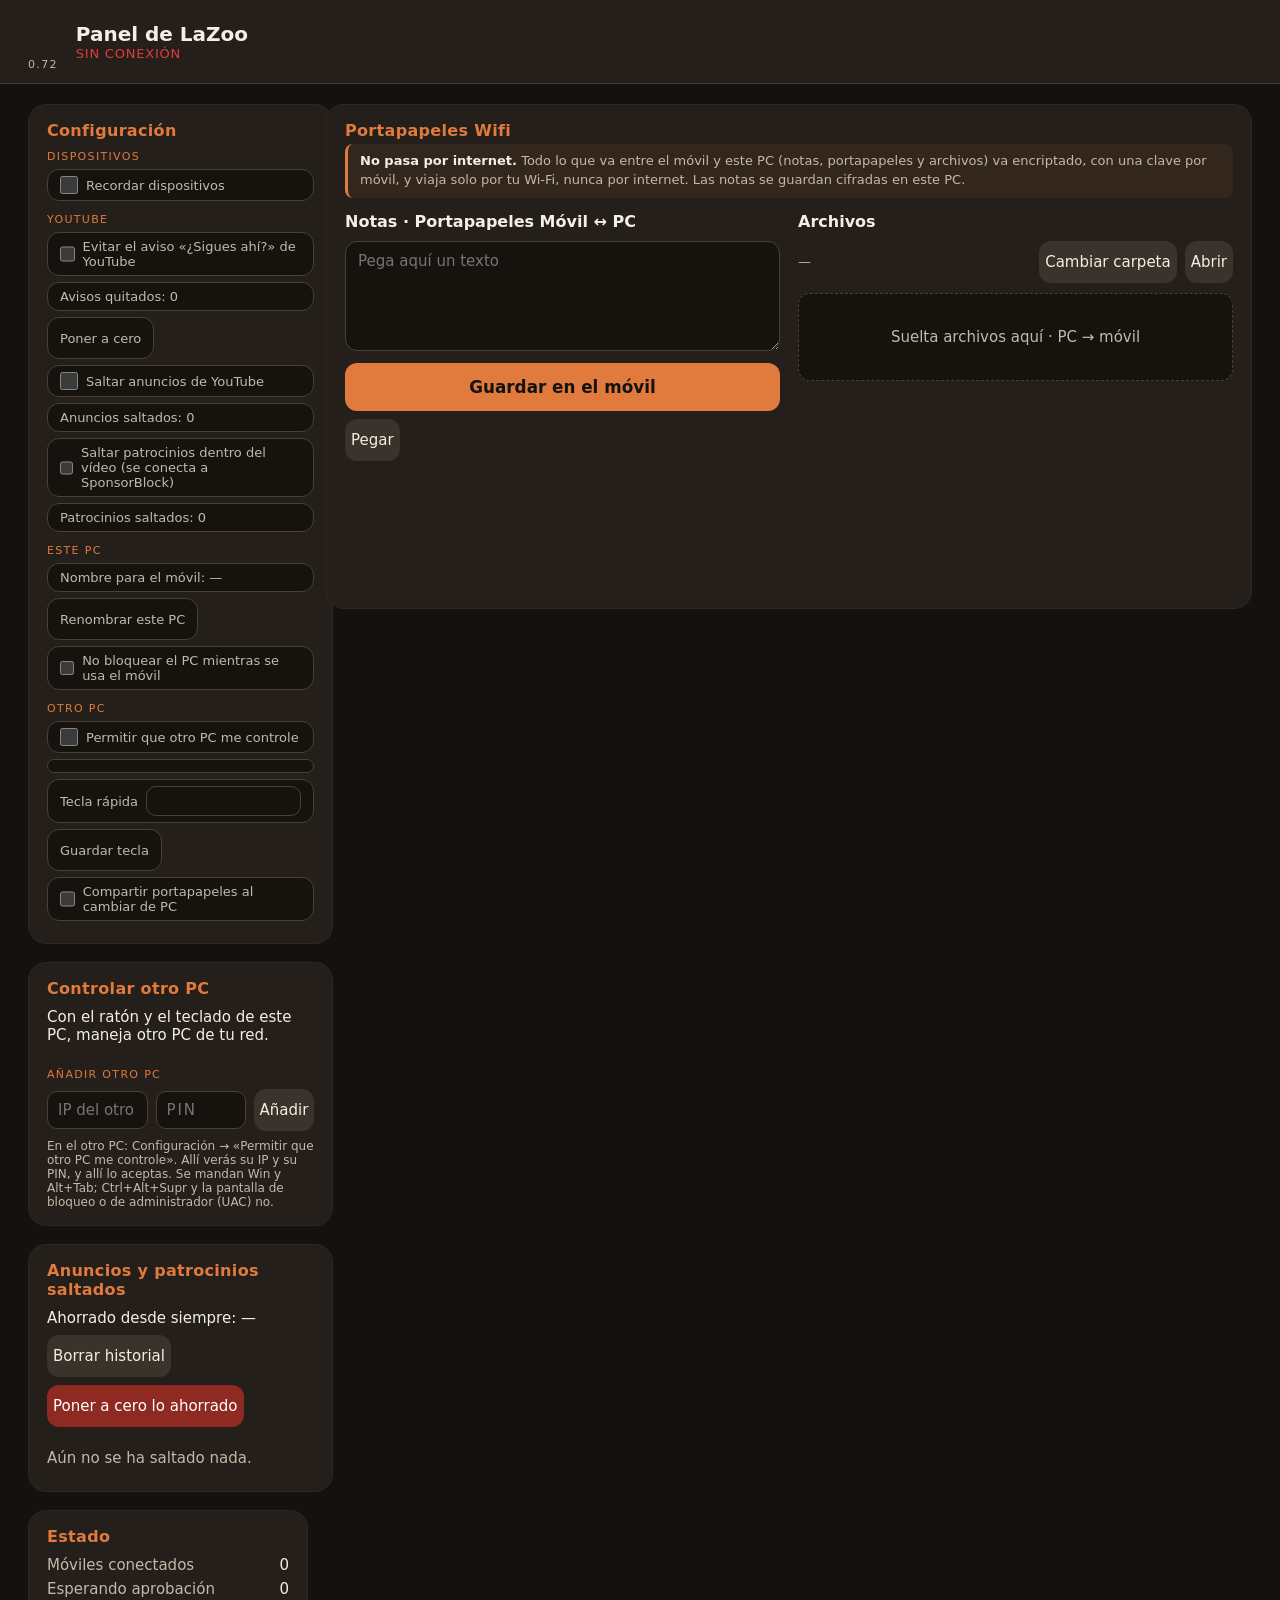
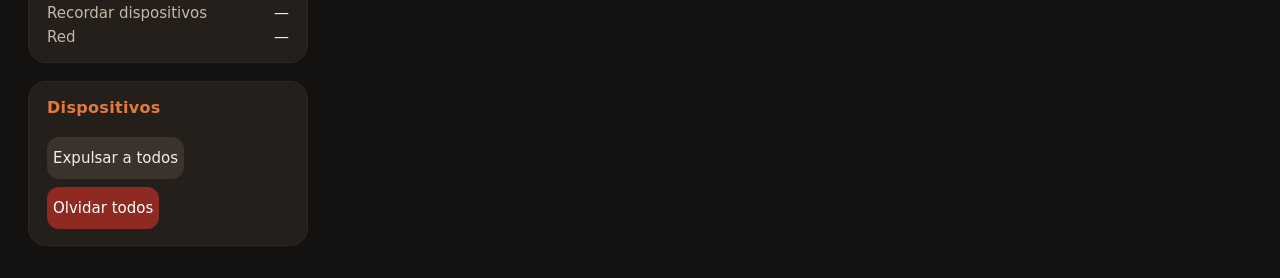
==== static/mesa.html @ 301aa536 "0.72: Panel: repinta solo lo que cambia y nunca sobre un campo o una selección, sin pegado automátic" ====
<!DOCTYPE html>
<html lang="es">
  <head>
    <meta charset="utf-8" />
    <meta name="viewport" content="width=device-width, initial-scale=1" />
    <title>Panel de LaZoo</title>
    <link rel="icon" type="image/svg+xml" href="/img/infinito-rojo.svg" data-dinamico />
    <style>
      :root { color-scheme: dark; --naranja: #e07a3d; --fondo: #141210; --caja: #241f1a; --hondo: #16130f; --borde: #4a4036; --texto: #f3eee6; --suave: #c4b8aa; }
      * { box-sizing: border-box; }
      html, body { margin: 0; min-height: 100%; }
      body { background: var(--fondo); color: var(--texto); font-family: "Segoe UI", system-ui, sans-serif; font-size: 15px; }
      main { max-width: 1600px; margin: 0 auto; padding: 0 28px 32px; }
      h2 { margin: 0 0 10px; font-size: 1rem; color: var(--naranja); letter-spacing: 0.02em; }
      p { color: var(--suave); margin: 0 0 8px; }
      small { color: var(--suave); }
      .top { display: flex; align-items: center; gap: 18px; margin: 0 -28px 20px; padding: 12px 28px; background: var(--caja); border-bottom: 1px solid var(--borde); flex-wrap: wrap; }
      .ver { margin: 2px 0 0; font-size: 11px; letter-spacing: 0.12em; color: var(--suave); }
      .title { margin: 0; font-size: 1.25rem; font-weight: 600; color: var(--texto); }
      #link-label { margin: 0; font-size: 13px; letter-spacing: 0.06em; text-transform: uppercase; }
      .top[data-link="on"] #link-label { color: #3dbe6e; }
      .top[data-link="off"] #link-label { color: #e23b3b; }
      .top[data-link="otro"] #link-label { color: #e07a3d; }
      .top .grow { flex: 1; min-width: 8px; }
      .chip { display: inline-flex; align-items: center; gap: 8px; padding: 6px 12px; border-radius: 99px; background: var(--hondo); border: 1px solid var(--borde); color: var(--suave); font-size: 13px; }
      .chip input { accent-color: var(--naranja); width: 18px; height: 18px; margin: 0; }
      textarea, button, input { font: inherit; color: inherit; }
      button, .drop { border: 0; border-radius: 12px; background: #3a332b; min-height: 42px; cursor: pointer; }
      button:hover { filter: brightness(1.12); }
      button:disabled { opacity: 0.45; cursor: default; filter: none; }
      button.primary { background: var(--naranja); color: var(--fondo); font-weight: 650; }
      button.danger { background: #8e2a22; color: #fff; }
      button.icon, .icon-btn { flex: none; width: 42px; min-width: 42px; padding: 0; display: grid; place-items: center; background: #3a332b; }
      button.icon:hover, .icon-btn:hover { background: #5a2a22; color: #fff; }
      .waiting { display: grid; grid-template-columns: auto 1fr; gap: 16px; align-items: center; margin: 0 0 18px; padding: 14px 18px; border-radius: 14px; border: 2px solid var(--naranja); background: #2b1f15; }
      .waiting[hidden] { display: none; }
      .waiting .dot { width: 14px; height: 14px; border-radius: 50%; background: var(--naranja); box-shadow: 0 0 14px var(--naranja); animation: late 1.2s ease-in-out infinite; }
      .waiting p { margin: 0; color: var(--texto); }
      .waiting b { color: var(--naranja); }
      @keyframes late { 50% { opacity: 0.35; } }
      /* 0.61: Conectar a la izquierda (QR pequeño); se oculta con móvil conectado. */
      /* 0.69: primera columna = Conectar (sin móvil) y debajo Configuración e historial;
         al conectar se oculta Conectar y Configuración sube a su sitio. */
      .board { display: grid; grid-template-columns: 300px 280px minmax(0, 1fr) minmax(0, 1fr); grid-template-areas: "cola side pasar pasar"; gap: 18px; align-items: start; }
      .board > * { min-width: 0; }
      .col-a { grid-area: cola; display: grid; gap: 18px; align-content: start; min-width: 0; }
      .side { grid-area: side; display: grid; gap: 18px; }
      /* 0.63: «Portapapeles Wifi» junta portapapeles/notas y archivos en una sola caja. */
      #pasar { grid-area: pasar; }
      #pasar > h2 { margin: 0 0 4px; }
      .privado { margin: 0 0 14px; padding: 8px 12px; border-left: 3px solid var(--naranja); background: rgba(224,122,61,0.08); border-radius: 8px; font-size: 13px; line-height: 1.45; color: var(--suave); }
      .privado b { color: var(--texto); }
      .pasar-cols { display: grid; grid-template-columns: minmax(0, 1fr) minmax(0, 1fr); gap: 18px; align-items: start; }
      .pasar-cols > section { min-width: 0; min-height: 380px; }
      .pasar-cols h3 { margin: 0 0 10px; font-size: 1rem; }
      .conn { display: grid; gap: 12px; justify-items: center; text-align: center; padding: 16px; border-radius: 18px; background: #1d1915; border: 2px solid var(--naranja); }
      .conn[hidden] { display: none !important; }
      body.connected #conexion { display: none !important; }
      .conn .qr { width: 140px; height: 140px; background: #fff; padding: 8px; border-radius: 10px; }
      .conn .qr svg { width: 100%; height: 100%; display: block; }
      .conn h2 { font-size: 1.05rem; margin: 0; }
      .conn .pin { font-size: 1.85rem; letter-spacing: 0.18em; color: #fff; margin: 0; font-weight: 650; font-variant-numeric: tabular-nums; }
      .conn .url { font-size: 0.85rem; color: var(--texto); word-break: break-all; margin: 0; }
      .conn .links { display: flex; flex-wrap: wrap; gap: 6px; justify-content: center; width: 100%; }
      .conn .links a, .conn .links button { min-height: 34px; padding: 0 12px; border-radius: 10px; font-size: 12px; background: #3a332b; color: var(--texto); text-decoration: none; border: 0; cursor: pointer; }
      section.box { background: var(--caja); border-radius: 18px; padding: 16px 18px; border: 1px solid #2f2822; }
      textarea { width: 100%; min-height: 110px; border: 1px solid var(--borde); border-radius: 12px; background: var(--hondo); padding: 10px 12px; resize: vertical; }
      .row { display: flex; gap: 8px; margin-top: 8px; flex-wrap: wrap; align-items: center; }
      #save { width: 100%; min-height: 48px; font-size: 1.05rem; }
      .drop { display: grid; place-items: center; min-height: 88px; border: 1px dashed var(--borde); color: var(--suave); margin: 10px 0; background: var(--hondo); border-radius: 12px; }
      .drop:focus { outline: 2px solid var(--naranja); }
      ul { list-style: none; margin: 12px 0 0; padding: 0; }
      li { display: flex; gap: 8px; align-items: stretch; margin-bottom: 8px; }
      li .body { flex: 1; text-align: left; padding: 8px 12px; overflow: hidden; text-overflow: ellipsis; background: var(--hondo); border-radius: 12px; border: 0; color: inherit; cursor: pointer; min-width: 0; }
      li .copy { flex: none; width: 76px; text-align: center; }
      li small { align-self: center; white-space: nowrap; }
      a.file { flex: 1; color: var(--texto); text-decoration: none; background: var(--hondo); border-radius: 12px; padding: 10px 12px; overflow: hidden; text-overflow: ellipsis; white-space: nowrap; }
      #clips, #files { max-height: 52vh; overflow: auto; }
      .badge { flex: none; align-self: center; font-size: 11px; letter-spacing: 0.04em; padding: 4px 8px; border-radius: 99px; background: #2b241c; color: var(--naranja); border: 1px solid var(--borde); white-space: nowrap; }
      .badge.in { color: #3dbe6e; }
      .path { flex: 1; margin: 0; font-size: 13px; overflow: hidden; text-overflow: ellipsis; white-space: nowrap; color: var(--suave); }
      .stat { display: grid; grid-template-columns: auto 1fr; gap: 6px 12px; margin: 0; }
      .stat dt { color: var(--suave); }
      .stat dd { margin: 0; color: var(--texto); text-align: right; }
      .devs li { display: grid; grid-template-columns: 1fr auto; gap: 4px 10px; align-items: center; background: var(--hondo); border-radius: 12px; padding: 10px 12px; }
      .devs li span { color: var(--texto); }
      .devs li small { grid-column: 1; white-space: normal; overflow-wrap: anywhere; }
      .devs li button { grid-row: 1 / span 2; grid-column: 2; flex: none; padding: 0 12px; min-height: 36px; }
      .estado-pendiente { color: var(--naranja) !important; }
      .lz-logo { display: inline-block; line-height: 0; }
      .lz-logo-svg { display: block; height: 100%; width: auto; overflow: visible; }
      .lz-logo[data-estado="esperando"] .lz-anillo { animation: lz-latido 1.6s ease-in-out infinite; }
      @keyframes lz-latido { 50% { opacity: 0.45; } }
      @media (prefers-reduced-motion: reduce) { .lz-logo[data-estado="esperando"] .lz-anillo { animation: none; } }
      .top .lz-logo { height: 40px; }
      @media (max-width: 1280px) {
        .board { grid-template-columns: 280px minmax(0, 1fr); grid-template-areas: "cola pasar" "side pasar"; }
      }
      @media (max-width: 760px) {
        .board { grid-template-columns: 1fr; grid-template-areas: "cola" "side" "pasar"; }
        .pasar-cols { grid-template-columns: 1fr; }
      }
      /* 0.66: Configuración (los ajustes que estaban arriba) e historial de saltos */
      .cfg .chip { display: flex; width: 100%; box-sizing: border-box; margin: 0 0 6px; border-radius: 12px; }
      .cfg button.chip { width: auto; cursor: pointer; }
      .cfg-sub { margin: 12px 0 6px; font-size: 11px; letter-spacing: 0.12em; text-transform: uppercase; color: var(--naranja); }
      .cfg-sub:first-of-type { margin-top: 0; }
      .hist { margin-top: 0; }
      .hist-total { color: var(--texto); font-size: 15px; }
      .hist-lista { list-style: none; margin: 12px 0 0; padding: 0; display: grid; gap: 6px; max-height: 420px; overflow: auto; }
      .hist-lista li { display: grid; grid-template-columns: auto auto minmax(0, 1fr) auto; gap: 4px 8px; align-items: center; padding: 8px 10px; border-radius: 10px; background: var(--hondo); font-size: 13px; }
      .hist-lista .tipo { font-size: 11px; padding: 2px 8px; border-radius: 99px; background: #3a332b; color: var(--suave); text-align: center; }
      .hist-lista .tipo.patrocinio { background: rgba(224,122,61,0.18); color: var(--naranja); }
      .hist-lista .vid { grid-column: 1 / -1; grid-row: 2; overflow: hidden; text-overflow: ellipsis; white-space: nowrap; }
      .hist-lista .vid a { color: var(--texto); }
      .hist-lista .seg { justify-self: end; color: var(--suave); font-variant-numeric: tabular-nums; white-space: nowrap; }
      .hist-lista button { min-height: 30px; padding: 0 10px; }
      .hist-vacio { margin-top: 10px; }
      /* 0.70: «Controlar otro PC» */
      .pc-campo { flex: 1; min-width: 0; min-height: 38px; border: 1px solid var(--borde); border-radius: 10px; background: var(--hondo); color: var(--texto); padding: 0 10px; font: inherit; }
      .chip .pc-campo { flex: 1; min-height: 30px; width: auto; height: auto; }
      #pc-codigo { flex: 0 0 90px; letter-spacing: 0.12em; }
      .pc-estado { margin: 0 0 8px; color: var(--texto); }
      .pc-estado.on { color: var(--naranja); font-weight: 650; }
      .pc-nota { margin: 8px 0 0; color: var(--suave); font-size: 12px; }
      /* 0.71: cada dispositivo en su tarjeta: nombre arriba, IP y huella en líneas que se cortan
         con «…» (nunca letra a letra) y los botones a la derecha o, si no caben, debajo. */
      .tarjetas { list-style: none; margin: 12px 0 0; padding: 0; display: grid; gap: 8px; }
      .tarjetas li.tarjeta { display: flex; flex-wrap: wrap; align-items: center; gap: 8px 10px; margin: 0; padding: 10px 12px; border-radius: 12px; background: var(--hondo); min-width: 0; }
      .tarjetas li.vacia { display: block; margin: 0; padding: 10px 12px; border-radius: 12px; background: var(--hondo); color: var(--suave); }
      .tarjetas li .t-info { flex: 1 1 170px; min-width: 0; display: grid; gap: 2px; }
      .tarjetas li .t-nombre, .tarjetas li .t-linea { display: block; min-width: 0; overflow: hidden; text-overflow: ellipsis; white-space: nowrap; overflow-wrap: normal; }
      .tarjetas li .t-nombre { color: var(--texto); font-weight: 650; }
      .tarjetas li .t-linea { color: var(--suave); font-size: 12px; }
      .tarjetas li .t-linea.estado-pendiente { color: var(--naranja); }
      .tarjetas li .t-acciones { flex: 0 1 auto; display: flex; flex-wrap: wrap; gap: 6px; justify-content: flex-end; margin-left: auto; }
      .tarjetas li .t-acciones button { flex: none; grid-row: auto; grid-column: auto; min-height: 32px; padding: 0 10px; font-size: 13px; }
      .pc-falta { margin: 0 0 8px; padding: 8px 10px; border-radius: 10px; border: 1px solid var(--naranja); color: var(--texto); font-size: 13px; }
      .pc-falta[hidden] { display: none; }
      /* 0.72: lo que se copia (IP, PIN, huella) se puede seleccionar y tiene su botón «Copiar». */
      .sel { user-select: text; -webkit-user-select: text; font-family: ui-monospace, Consolas, monospace; color: var(--texto); }
      .tarjetas li .t-linea, .tarjetas li .t-nombre, .conn .url { user-select: text; -webkit-user-select: text; }
      .copiar { min-height: 26px; padding: 0 8px; font-size: 12px; border-radius: 8px; }
      .cfg .chip.pc-pin { flex-wrap: wrap; gap: 6px 8px; }
      .url-fila { display: flex; gap: 6px; align-items: center; justify-content: center; flex-wrap: wrap; }
      .clip-acciones { display: flex; gap: 8px; flex-wrap: wrap; }
    </style>
  </head>
  <body>
    <main>
      <header id="status" class="top" data-link="off">
        <div>
          <span class="lz-logo" data-estado="desconectado" title="LaZoo"></span>
          <p class="ver">0.72</p>
        </div>
        <div>
          <p class="title">Panel de LaZoo</p>
          <p id="link-label">Sin conexión</p>
        </div>
        <div class="grow"></div>
      </header>
      <div id="ask" class="waiting" role="status" aria-live="polite" hidden>
        <span class="dot" aria-hidden="true"></span>
        <p id="ask-text">Hay un dispositivo esperando aprobación: acéptalo desde el aviso de Windows o el icono de la bandeja.</p>
      </div>
      <div class="board">
        <div class="col-a">
        <section id="conexion" class="conn" aria-label="Conectar" hidden>
          <h2>Conectar</h2>
          <div id="conn-qr" class="qr" aria-label="Código QR para conectar"></div>
          <p id="conn-pin" class="pin"></p>
          <div id="conn-urls"></div>
          <p class="url" style="color:var(--suave);font-size:12px">Acéptalo <span id="conn-where">en el aviso de Windows o en el icono de la bandeja</span>.</p>
          <div class="links">
            <a class="primary" href="/conectar" target="_blank" rel="noopener">QR a pantalla completa</a>
            <button id="conn-diag" type="button" title="Pasos de conexión sin claves ni PIN">Diagnóstico</button>
          </div>
        </section>
        <section id="config" class="box cfg">
          <h2>Configuración</h2>
          <p class="cfg-sub">Dispositivos</p>
          <label class="chip" title="Guarda la clave cifrada en este PC para que los móviles aprobados se reconecten solos tras reiniciar">
          <input id="recordar" type="checkbox" /> Recordar dispositivos
          </label>
          <p class="cfg-sub">YouTube</p>
          <label class="chip" title="Pulsa «Sí» en «¿Quieres seguir viendo?» sin mover el ratón ni traer la ventana delante">
          <input id="sigues" type="checkbox" /> Evitar el aviso «¿Sigues ahí?» de YouTube
          </label>
          <span class="chip" id="sigues-cuenta" title="Solo cuenta cuando el aviso desapareció de verdad tras pulsar «Sí»">Avisos quitados: 0</span>
          <button type="button" class="chip" id="sigues-cero" title="Poner el contador a cero">Poner a cero</button>
          <label class="chip" title="Pulsa «Saltar» en cuanto YouTube lo deja, sin mover el ratón ni traer la ventana delante">
          <input id="anuncios" type="checkbox" /> Saltar anuncios de YouTube
          </label>
          <span class="chip" id="anuncios-cuenta" title="Solo cuenta cuando el botón «Saltar» desapareció de verdad">Anuncios saltados: 0</span>
          <label class="chip" title="Salta el tramo en que el vídeo habla de su patrocinador, sin mover el ratón ni traer la ventana. Sale a internet: SponsorBlock ve tu IP, no qué vídeo ves.">
          <input id="patrocinios" type="checkbox" /> Saltar patrocinios dentro del vídeo (se conecta a SponsorBlock)
          </label>
          <span class="chip" id="patrocinios-cuenta" title="Solo cuenta cuando la posición del vídeo cambió de verdad">Patrocinios saltados: 0</span>
          <p class="cfg-sub">Este PC</p>
          <span class="chip" id="nombre-este" title="Así sale este PC en la fila de PCs del móvil (y en «Controlar otro PC» de los demás, si allí lo renombran)">Nombre para el móvil: —</span>
          <button type="button" class="chip" id="nombre-este-ok">Renombrar este PC</button>
          <label class="chip" title="Mientras uses LaZoo desde el móvil, y hasta 1 h 21 min después, Windows no apaga la pantalla ni se bloquea ni se suspende.">
          <input id="despierto" type="checkbox" /> No bloquear el PC mientras se usa el móvil
          </label>
          <p class="cfg-sub">Otro PC</p>
          <label class="chip" title="Otro PC con LaZoo podrá usar el ratón y el teclado de este. Solo en tu red local, y solo después de aceptarlo aquí, como un móvil.">
          <input id="pc-permitir" type="checkbox" /> Permitir que otro PC me controle
          </label>
          <span class="chip pc-pin" id="pc-pin" hidden title="En el otro PC: Controlar otro PC → Añadir, con esta dirección y este PIN"></span>
          <label class="chip" title="Pulsa esta tecla para pasar al otro PC y otra vez para volver. Ctrl+Alt+Esc suelta siempre.">
          Tecla rápida <input id="pc-tecla" class="pc-campo" type="text" maxlength="24" spellcheck="false" autocomplete="off" />
          </label>
          <button type="button" class="chip" id="pc-tecla-ok">Guardar tecla</button>
          <label class="chip" title="Al pulsar la tecla rápida, el texto copiado pasa al otro PC; al volver, el del otro PC vuelve a este. Solo con «Controlar otro PC».">
          <input id="pc-porta" type="checkbox" /> Compartir portapapeles al cambiar de PC
          </label>
        </section>
        <section id="otro-pc" class="box cfg">
          <h2>Controlar otro PC</h2>
          <p id="pc-estado" class="pc-estado">Con el ratón y el teclado de este PC, maneja otro PC de tu red.</p>
          <p id="pc-falta" class="pc-falta" hidden><span id="pc-falta-txt"></span> <button id="pc-arreglar" type="button">Arreglar</button></p>
          <ul id="pc-lista" class="tarjetas"></ul>
          <p class="cfg-sub">Añadir otro PC</p>
          <div class="row">
            <input id="pc-destino" class="pc-campo" type="text" placeholder="IP del otro PC, p. ej. 192.168.1.20:8787" spellcheck="false" autocomplete="off" />
            <input id="pc-codigo" class="pc-campo" type="text" placeholder="PIN" inputmode="numeric" maxlength="6" autocomplete="off" />
            <button id="pc-anadir" type="button">Añadir</button>
          </div>
          <p id="pc-par" class="pc-nota"></p>
          <p class="pc-nota">En el otro PC: Configuración → «Permitir que otro PC me controle». Allí verás su IP y su PIN, y allí lo aceptas.
            Se mandan Win y Alt+Tab; Ctrl+Alt+Supr y la pantalla de bloqueo o de administrador (UAC) no.</p>
          <p id="pc-diag" class="pc-nota" hidden></p>
        </section>
        <section id="historial" class="box hist">
            <h2>Anuncios y patrocinios saltados</h2>
            <p id="hist-total" class="hist-total">Ahorrado desde siempre: —</p>
            <div class="row">
              <button id="hist-borrar" type="button" title="Borra la lista. Lo ahorrado desde siempre se queda.">Borrar historial</button>
              <button id="hist-cero" class="danger" type="button" title="Pone a cero el tiempo ahorrado desde siempre">Poner a cero lo ahorrado</button>
            </div>
            <ul id="hist-lista" class="hist-lista"></ul>
            <p id="hist-vacio" class="hist-vacio">Aún no se ha saltado nada.</p>
          </section>
        </div>
        <div class="side">
          <section class="box">
            <h2>Estado</h2>
            <dl class="stat">
              <dt>Móviles conectados</dt><dd id="st-on">0</dd>
              <dt>Esperando aprobación</dt><dd id="st-wait">0</dd>
              <dt>Recordar dispositivos</dt><dd id="st-rec">—</dd>
              <dt>Red</dt><dd id="st-net">—</dd>
            </dl>
          </section>
          <section id="dispositivos" class="box devs">
            <h2>Dispositivos</h2>
            <ul id="devs" class="tarjetas"></ul>
            <div class="row">
              <button id="kick-all" type="button">Expulsar a todos</button>
              <button id="forget-all" class="danger" type="button">Olvidar todos</button>
            </div>
          </section>
        </div>
        <section id="pasar" class="box">
          <h2>Portapapeles Wifi</h2>
          <p class="privado"><b>No pasa por internet.</b> Todo lo que va entre el móvil y este PC (notas, portapapeles y archivos) va encriptado, con una clave por móvil, y viaja solo por tu Wi-Fi, nunca por internet. Las notas se guardan cifradas en este PC.</p>
          <div class="pasar-cols">
        <section id="clip-box">
          <h3>Notas · Portapapeles Móvil ↔ PC</h3>
          <textarea id="paste" placeholder="Pega aquí un texto"></textarea>
          <div class="row clip-acciones"><button id="save" class="primary" type="button">Guardar en el móvil</button>
            <button id="pegar" type="button" title="Trae aquí lo que tienes copiado en este PC (solo al pulsarlo)">Pegar</button></div>
          <ul id="clips"></ul>
        </section>
        <section id="archivos">
          <h3>Archivos</h3>
          <div class="row">
            <p id="fotos-path" class="path" title="">—</p>
            <button id="change-fotos" type="button">Cambiar carpeta</button>
            <button id="open-fotos" type="button">Abrir</button>
          </div>
          <div id="drop" class="drop" role="button" tabindex="0" aria-label="Suelta archivos o pulsa para elegir">Suelta archivos aquí · PC → móvil</div>
          <input id="file" type="file" multiple aria-label="Elegir archivos para el móvil" hidden />
          <p id="up-stat" aria-live="polite"><small></small></p>
          <ul id="files"></ul>
        </section>
          </div>
        </section>
      </div>
    </main>
    <script>
      const nativeFetch = window.fetch.bind(window);
      window.fetch = (url, opts = {}) => nativeFetch(url, { ...opts, headers: { "X-Lazo-Local": "1", ...(opts.headers || {}) } });
      const paste = document.querySelector("#paste");
      const clips = document.querySelector("#clips");
      const files = document.querySelector("#files");
      let seen = "";

      const TRASH = '<svg viewBox="0 0 24 24" width="18" height="18" aria-hidden="true"><path fill="currentColor" d="M9 3h6l1 2h4v2H4V5h4l1-2zm1 6h2v9h-2V9zm4 0h2v9h-2V9zM7 9h2v9H7V9zm-1 12h12V7H6v14z"/></svg>';

      async function pushText(text, auto) {
        const clean = text || "";
        if (!clean.trim() || clean === seen) return;
        seen = clean;
        await fetch("/api/clipboard", {
          method: "POST",
          headers: { "Content-Type": "application/json" },
          body: JSON.stringify({ text: clean, auto: !!auto }),
        });
        load();
      }

      document.querySelector("#save").addEventListener("click", () => pushText(paste.value, false));
      /* 0.72: nada de pegado automático. Antes el Panel leía el portapapeles cada 2 s
         (clipboard.readText: el navegador pedía permiso o pegaba solo, y el campo que
         estabas escribiendo perdía el foco) y cualquier Ctrl+V, también en la IP, se guardaba
         como nota. Ahora: Ctrl+V fuera de un campo de texto guarda la nota, y «Pegar» trae lo
         copiado solo al pulsarlo. Lo que copias en el PC ya lo apunta LaZoo por su cuenta. */
      function editable(el) {
        return !!(el && el.closest && el.closest("input, textarea, select, [contenteditable=''], [contenteditable='true']"));
      }
      document.addEventListener("paste", (event) => {
        if (editable(event.target)) return;  // pegar en un campo es solo pegar en ese campo
        const text = event.clipboardData && event.clipboardData.getData("text");
        if (text) pushText(text, false);
      });
      document.querySelector("#pegar").addEventListener("click", async () => {
        try {
          const text = await navigator.clipboard.readText();
          if (text) { paste.value = text; paste.focus(); }
        } catch (_err) { paste.focus(); }
      });

      /* 0.72: refresco que no estorba. Cada lista se repinta solo si cambió lo que enseña, y
         nunca mientras tiene el foco un campo suyo, hay texto seleccionado dentro o el ratón
         está pulsado encima (empezando a seleccionar). */
      let pulsado = null;
      document.addEventListener("pointerdown", (e) => { pulsado = e.target; }, true);
      document.addEventListener("pointerup", () => { window.setTimeout(() => { pulsado = null; }, 0); }, true);
      function quieto(el) {
        const a = document.activeElement;
        if (a && el.contains(a) && editable(a)) return true;
        const sel = window.getSelection ? window.getSelection() : null;
        if (sel && !sel.isCollapsed && sel.rangeCount) {
          const r = sel.getRangeAt(0);
          if (el.contains(r.commonAncestorContainer) || r.intersectsNode(el)) return true;
        }
        return !!(pulsado && pulsado.nodeType === 1 && el.contains(pulsado) && !pulsado.closest("button"));
      }
      function ponTexto(el, texto) {
        if (el.textContent !== texto && !quieto(el)) el.textContent = texto;
      }
      function pintaLista(el, datos, hacer) {
        const firma = JSON.stringify(datos);
        if (el.dataset.firma === firma || quieto(el)) return false;
        el.replaceChildren(...hacer());
        el.dataset.firma = firma;
        return true;
      }
      async function copiar(texto, boton) {
        let ok = false;
        try { await navigator.clipboard.writeText(texto); ok = true; } catch (_err) {
          const t = document.createElement("textarea");
          t.value = texto;
          t.setAttribute("readonly", "");
          t.style.position = "fixed";
          t.style.opacity = "0";
          document.body.append(t);
          t.select();
          try { ok = document.execCommand("copy"); } catch (_e) { ok = false; }
          t.remove();
        }
        if (boton) {
          const antes = boton.dataset.texto || boton.textContent;
          boton.dataset.texto = antes;
          boton.textContent = ok ? "Copiado" : "No se pudo";
          window.setTimeout(() => { boton.textContent = antes; }, 1500);
        }
        return ok;
      }
      function botonCopiar(texto, titulo) {
        const b = document.createElement("button");
        b.type = "button";
        b.className = "copiar";
        b.textContent = "Copiar";
        b.title = titulo || "Copiar " + texto;
        b.addEventListener("click", () => copiar(texto, b));
        return b;
      }
      function trozo(texto) {
        const s = document.createElement("span");
        s.className = "sel";
        s.textContent = texto;
        return s;
      }

      function stamp(at) {
        if (!at) return "";
        return new Date(at * 1000).toLocaleTimeString("es", { hour: "2-digit", minute: "2-digit", second: "2-digit" });
      }

      function size(bytes) {
        if (bytes < 1024) return bytes + " B";
        if (bytes < 1024 * 1024) return Math.round(bytes / 1024) + " KB";
        if (bytes < 1024 * 1024 * 1024) return (bytes / (1024 * 1024)).toFixed(1).replace(".", ",") + " MB";
        return (bytes / (1024 * 1024 * 1024)).toFixed(2).replace(".", ",") + " GB";
      }

      function shortPath(p) {
        if (!p) return "—";
        const parts = String(p).replace(/\\/g, "/").split("/").filter(Boolean);
        if (parts.length <= 3) return p;
        return "…/" + parts.slice(-3).join("/");
      }

      function trashBtn(title, onClick) {
        const b = document.createElement("button");
        b.type = "button";
        b.className = "icon";
        b.title = title;
        b.setAttribute("aria-label", title);
        b.innerHTML = TRASH;
        b.addEventListener("click", onClick);
        return b;
      }

      async function load() {
        const data = await fetch("/api/clipboard").then((res) => res.json());
        pintaLista(clips, (data.items || []).map((i) => [i.id, i.text.slice(0, 180), i.at]), () => {
        const filas = [];
        for (const item of data.items || []) {
          const row = document.createElement("li");
          const button = document.createElement("button");
          button.type = "button";
          button.className = "body";
          button.textContent = item.text.slice(0, 180);
          const copy = document.createElement("button");
          copy.type = "button";
          copy.className = "copy";
          copy.textContent = "Copiar";
          const take = async () => {
            paste.value = item.text;
            try { await navigator.clipboard.writeText(item.text); } catch (_err) {}
          };
          button.addEventListener("click", take);
          copy.addEventListener("click", take);
          const when = document.createElement("small");
          when.textContent = stamp(item.at);
          const del = trashBtn("Eliminar nota", async () => {
            await fetch("/api/clipboard/" + encodeURIComponent(item.id), { method: "DELETE" });
            load();
          });
          row.append(button, copy, when, del);
          filas.push(row);
        }
        return filas;
        });

        const listed = await fetch("/api/files").then((res) => res.json());
        const photos = await fetch("/api/photos").then((res) => res.json());
        const pathEl = document.querySelector("#fotos-path");
        pathEl.title = photos.folder || "";
        ponTexto(pathEl, photos.count ? shortPath(photos.folder) + " · " + photos.count + " · " + size(photos.bytes || 0) : shortPath(photos.folder || ""));

        const mixed = [];
        for (const item of listed.files || []) {
          mixed.push({ kind: "out", at: item.at || 0, item });
        }
        for (const item of photos.photos || []) {
          mixed.push({ kind: "in", at: item.at || 0, item });
        }
        mixed.sort((a, b) => (b.at || 0) - (a.at || 0));
        pintaLista(files, mixed.map((r) => [r.kind, r.item.id || r.item.name, r.item.name, r.item.size]), () => {
        const filas = [];
        for (const row of mixed) {
          const li = document.createElement("li");
          const badge = document.createElement("span");
          badge.className = "badge" + (row.kind === "in" ? " in" : "");
          badge.textContent = row.kind === "in" ? "móvil→PC" : "PC→móvil";
          if (row.kind === "out") {
            const link = document.createElement("a");
            link.className = "file";
            link.href = "/api/files/" + row.item.id;
            link.download = row.item.name;
            link.textContent = row.item.name + " · " + size(row.item.size);
            const remove = trashBtn("Quitar", async () => {
              await fetch("/api/files/" + row.item.id, { method: "DELETE" });
              load();
            });
            li.append(badge, link, remove);
          } else {
            const label = document.createElement("span");
            label.className = "file";
            label.textContent = row.item.name + " · " + size(row.item.size);
            const remove = trashBtn("Eliminar del PC", async () => {
              await fetch("/api/photos/" + encodeURIComponent(row.item.name), { method: "DELETE" });
              load();
            });
            li.append(badge, label, remove);
          }
          filas.push(li);
        }
        return filas;
        });
      }

      const upQueue = [];
      let upBusy = false;
      const upStat = document.querySelector("#up-stat small");

      function upload(file) {
        upQueue.push(file);
        if (!upBusy) nextUpload();
      }

      function nextUpload() {
        const file = upQueue.shift();
        if (!file) { upBusy = false; return; }
        upBusy = true;
        const xhr = new XMLHttpRequest();
        xhr.open("POST", "/api/files");
        xhr.setRequestHeader("X-Lazo-Local", "1");
        xhr.setRequestHeader("Content-Type", "application/octet-stream");
        xhr.setRequestHeader("X-Filename", encodeURIComponent(file.name));
        xhr.upload.onprogress = (event) => {
          const pct = event.total ? Math.round((event.loaded / event.total) * 100) : 0;
          upStat.textContent = `${file.name} · ${pct}% · pendientes ${upQueue.length}`;
        };
        const done = (text) => { upStat.textContent = text; load(); nextUpload(); };
        xhr.onload = () => {
          let data = {};
          try { data = JSON.parse(xhr.responseText || "{}"); } catch (_err) {}
          done(xhr.status === 200 ? `«${file.name}» listo` : `«${file.name}»: ${data.error || "no se pudo guardar"}`);
        };
        xhr.onerror = () => done(`«${file.name}»: se cortó el envío`);
        if (!file.size) { done(`«${file.name}» está vacío`); return; }
        xhr.send(file);
      }

      const drop = document.querySelector("#drop");
      drop.addEventListener("dragover", (event) => event.preventDefault());
      drop.addEventListener("click", () => document.querySelector("#file").click());
      drop.addEventListener("keydown", (event) => {
        if (event.key === "Enter" || event.key === " ") document.querySelector("#file").click();
      });
      drop.addEventListener("drop", (event) => {
        event.preventDefault();
        for (const file of event.dataTransfer.files) upload(file);
      });
      document.querySelector("#file").addEventListener("change", (event) => {
        for (const file of event.target.files) upload(file);
        event.target.value = "";
      });
      document.querySelector("#open-fotos").addEventListener("click", () => {
        fetch("/api/photos/open", { method: "POST" });
      });
      document.querySelector("#change-fotos").addEventListener("click", async () => {
        const btn = document.querySelector("#change-fotos");
        btn.disabled = true;
        try {
          const data = await fetch("/api/photos/carpeta", { method: "POST", headers: { "Content-Type": "application/json" }, body: "{}" }).then((r) => r.json());
          if (!data.cancelled) load();
        } catch (_err) {}
        btn.disabled = false;
      });

      const $ = (sel) => document.querySelector(sel);
      const STATES = { aprobado: "Conectado", pendiente: "Esperando aprobación", rechazado: "Rechazado (5 min)" };
      // 0.64: «Patrocinios saltados: 3 · hoy: 1 · ahorrado: 4 min».
      function ahorradoTexto(segundos) {
        const s = Math.max(0, Math.round(Number(segundos) || 0));
        if (s < 60) return s + " s";
        const m = Math.round(s / 60);
        return m < 60 ? m + " min" : Math.floor(m / 60) + " h " + String(m % 60).padStart(2, "0") + " min";
      }
      function patrociniosTexto(info) {
        const total = Number(info.total) || 0;
        let txt = "Patrocinios saltados: " + total;
        if (total) txt += " · hoy: " + (Number(info.hoy) || 0) + " · ahorrado: " + ahorradoTexto(info.ahorrado);
        return txt;
      }
      function siguesTexto(info, now) {
        const total = Number(info.total) || 0;
        let txt = "Avisos quitados: " + total;
        if (total) txt += " · hoy: " + (Number(info.hoy) || 0);
        if (info.ultimo) {
          const d = new Date(info.ultimo * 1000);
          const hm = String(d.getHours()).padStart(2, "0") + ":" + String(d.getMinutes()).padStart(2, "0");
          const ayer = new Date(now); ayer.setDate(ayer.getDate() - 1);
          const dia = d.toDateString() === now.toDateString() ? "hoy" : d.toDateString() === ayer.toDateString() ? "ayer"
            : String(d.getDate()).padStart(2, "0") + "/" + String(d.getMonth() + 1).padStart(2, "0") + "/" + d.getFullYear();
          txt += " · último: " + dia + " " + hm;
        }
        return txt;
      }

      async function devCall(path, body) {
        const res = await fetch(path, body === undefined ? {} : { method: "POST", headers: { "Content-Type": "application/json" }, body: JSON.stringify(body) });
        const data = await res.json().catch(() => ({}));
        if (!res.ok) throw new Error(data.error || "No se pudo");
        return data;
      }

      async function watchLink() {
        try {
          const data = await fetch("/api/seen").then((res) => res.json());
          const bar = document.querySelector("#status");
          const otro = !data.paired && data.otro > 0;  // 0.69: el móvil está en otro PC (naranja)
          bar.dataset.link = data.paired ? "on" : otro ? "otro" : "off";
          document.querySelector("#link-label").textContent = data.paired ? "Móvil conectado" : otro ? "Móvil en otro PC" : "Sin conexión";
        } catch (_err) {}
      }

      let connShown = null;
      let connDiag = "";
      document.querySelector("#conn-diag").addEventListener("click", async (ev) => {
        const btn = ev.currentTarget;
        try { await navigator.clipboard.writeText(connDiag); btn.textContent = "Copiado"; }
        catch (_err) { window.prompt("Copia este diagnóstico:", connDiag); }
        window.setTimeout(() => { btn.textContent = "Diagnóstico"; }, 2500);
      });
      async function watchConn() {
        try {
          const data = await fetch("/api/conexion").then((res) => res.json());
          const show = !(data.connected > 0);
          const box = document.querySelector("#conexion");
          if (show) {
            const qr = document.querySelector("#conn-qr");
            if (qr.dataset.svg !== data.qr) { qr.innerHTML = data.qr || ""; qr.dataset.svg = data.qr || ""; }
            ponTexto(document.querySelector("#conn-pin"), data.pin || "");
            const urls = document.querySelector("#conn-urls");
            pintaLista(urls, (data.targets || []).map((t) => [t.url, t.label]), () => (data.targets || []).map((t) => {
              const fila = document.createElement("div");
              fila.className = "url-fila";
              const p = document.createElement("p");
              p.className = "url";
              p.textContent = t.url;
              p.title = t.label;
              fila.append(p, botonCopiar(t.url, "Copiar la dirección"));
              return fila;
            }));
          }
          connDiag = data.diag || "";
          if (data.approve_where) $("#conn-where").textContent = data.approve_where;
          if (show !== connShown) { box.hidden = !show; connShown = show; document.body.classList.toggle("connected", !show); }
          const waiting = data.waiting || [];
          $("#ask").hidden = !waiting.length;
          if (waiting.length) {
            const d = waiting[0];
            const more = waiting.length > 1 ? ` (y ${waiting.length - 1} más)` : "";
            const resto = `: ${d.label} (${d.ip}${d.fp ? ", huella " + d.fp : ""})${more}. Acéptalo ${data.approve_where || "en el aviso de Windows o en el icono de la bandeja"}. Quedan ${d.left} s.`;
            pintaLista($("#ask-text"), resto, () => {
              const b = document.createElement("b");
              b.textContent = "Hay un dispositivo esperando aprobación";
              return [b, document.createTextNode(resto)];
            });
          }
          document.title = waiting.length ? "Esperando aprobación · Panel de LaZoo" : "Panel de LaZoo";
          $("#st-on").textContent = String(data.connected || 0);
          $("#st-wait").textContent = String(waiting.length);
          $("#st-wait").className = waiting.length ? "estado-pendiente" : "";
          $("#st-rec").textContent = data.recordar ? "Sí" : "No";
          $("#recordar").checked = !!data.recordar;
          if (document.activeElement !== $("#sigues")) $("#sigues").checked = !!data.sigues;
          if (data.sigues_info) $("#sigues-cuenta").textContent = siguesTexto(data.sigues_info, new Date());
          if (document.activeElement !== $("#anuncios")) $("#anuncios").checked = !!data.anuncios;
          if (document.activeElement !== $("#despierto")) $("#despierto").checked = !!data.despierto;
          if (data.anuncios_info) $("#anuncios-cuenta").textContent = `Anuncios saltados: ${data.anuncios_info.total || 0} · hoy: ${data.anuncios_info.hoy || 0}`;
          if (document.activeElement !== $("#patrocinios")) $("#patrocinios").checked = !!data.patrocinios;
          if (data.patrocinios_info) $("#patrocinios-cuenta").textContent = patrociniosTexto(data.patrocinios_info);
          ponTexto($("#st-net"), (data.targets || []).map((t) => t.label + " " + t.ip).join(" · ") || "sin red");
        } catch (_err) {}
      }

      /* 0.71: tarjeta de un dispositivo. textContent siempre (nunca HTML con nombres). */
      function tarjeta(nombre, lineas, botones) {
        const li = document.createElement("li");
        li.className = "tarjeta";
        const info = document.createElement("div");
        info.className = "t-info";
        const n = document.createElement("strong");
        n.className = "t-nombre";
        n.textContent = nombre;
        n.title = nombre;
        info.append(n);
        for (const texto of lineas.filter(Boolean)) {
          const l = document.createElement("span");
          l.className = "t-linea";
          l.textContent = texto;
          l.title = texto;
          info.append(l);
        }
        const acc = document.createElement("div");
        acc.className = "t-acciones";
        for (const [texto, fn, apagado] of botones) {
          const b = document.createElement("button");
          b.type = "button";
          b.textContent = texto;
          b.disabled = !!apagado;
          b.addEventListener("click", fn);
          acc.append(b);
        }
        li.append(info, acc);
        return li;
      }
      function tarjetaVacia(texto) {
        const li = document.createElement("li");
        li.className = "vacia";
        li.textContent = texto;
        return li;
      }
      function renombrar(actual, apodo, guardar) {
        const nuevo = window.prompt("Nombre para reconocerlo (máximo 40; vacío = el de siempre):", apodo || actual || "");
        if (nuevo === null) return;
        Promise.resolve(guardar(nuevo.trim())).catch((err) => window.alert(err.message || "No se pudo renombrar"));
      }

      async function loadDevices() {
        let list = [];
        try { list = (await devCall("/api/dispositivos")).devices || []; } catch (_err) { return; }
        const vistoDe = (d) => {
          const ago = Number(d.ago) || 0;  // 0.63: «visto» separa el móvil real de un id viejo
          return ago < 0 ? "sin ver desde que se abrió LaZoo" : ago < 20 ? "visto ahora" : ago < 3600 ? `visto hace ${Math.max(1, Math.round(ago / 60))} min` : ago < 86400 ? `visto hace ${Math.round(ago / 3600)} h` : `visto hace ${Math.round(ago / 86400)} d`;
        };
        const firma = list.map((d) => [d.id, d.label, d.apodo, d.tipo, d.state, d.duplicado, d.ip, d.fp, d.fecha, d.recordado, vistoDe(d)]);
        pintaLista($("#devs"), firma, () => (list.length ? list : [null]).map((d) => {
          if (!d) return tarjetaVacia("Ninguno.");
          const visto = vistoDe(d);
          const estado = d.duplicado ? "id antiguo (parece el mismo móvil; si vuelve, entra solo)" : STATES[d.state] || d.state;
          const botones = [["Renombrar", () => renombrar(d.label, d.apodo, (nombre) => devCall("/api/dispositivos/renombrar", { id: d.id, nombre }).then(loadDevices))]];
          if (d.state === "aprobado") botones.push([d.duplicado ? "Quitar" : "Expulsar", () => devCall("/api/dispositivos/expulsar", { id: d.id }).then(loadDevices).catch(() => {})]);
          const li = tarjeta(d.label, [
            (d.apodo ? d.tipo + " · " : "") + estado,
            [d.ip, "id " + d.short, d.fp ? "huella " + d.fp : ""].filter(Boolean).join(" · "),
            [visto, d.fecha ? "desde " + d.fecha : "", d.recordado ? "recordado" : ""].filter(Boolean).join(" · "),
          ], botones);
          if (d.state === "pendiente") li.querySelector(".t-linea").classList.add("estado-pendiente");
          if (d.duplicado) li.style.opacity = "0.6";
          return li;
        }));
        $("#kick-all").disabled = !list.some((d) => d.state === "aprobado");
      }
      $("#kick-all").addEventListener("click", () => {
        if (!confirm("¿Expulsar a todos los dispositivos?")) return;
        devCall("/api/dispositivos/expulsar", { all: true }).then(loadDevices).catch(() => {});
      });
      $("#forget-all").addEventListener("click", () => {
        if (!confirm("¿Olvidar todos? Se borra la clave guardada y tendrán que emparejarse otra vez.")) return;
        devCall("/api/olvidar", {}).then(() => { loadDevices(); watchConn(); }).catch(() => {});
      });
      $("#sigues-cero").addEventListener("click", () => {
        if (!window.confirm("¿Poner a cero el contador de avisos quitados?")) return;
        devCall("/api/sigues", { reset: true }).then(watchConn).catch(() => watchConn());
      });
      $("#despierto").addEventListener("change", (event) => {
        devCall("/api/despierto", { on: event.target.checked }).then(watchConn).catch(() => watchConn());
      });
      $("#anuncios").addEventListener("change", (event) => {
        devCall("/api/anuncios", { on: event.target.checked }).then(watchConn).catch(() => watchConn());
      });
      $("#patrocinios").addEventListener("change", (event) => {
        devCall("/api/patrocinios", { on: event.target.checked }).then(watchConn).catch(() => watchConn());
      });
      $("#sigues").addEventListener("change", (event) => {
        devCall("/api/sigues", { on: event.target.checked }).then(watchConn).catch(() => watchConn());
      });
      /* 0.70: «Controlar otro PC». Todo por /api/pcapc, solo desde este PC. */
      let pcData = null;
      function pcPinta(d) {
        pcData = d;
        if (document.activeElement !== $("#pc-permitir")) $("#pc-permitir").checked = !!d.permitir;
        if (document.activeElement !== $("#pc-tecla") && !quieto($("#pc-tecla").parentElement)) $("#pc-tecla").value = d.tecla || "";
        const pin = $("#pc-pin");
        pin.hidden = !d.permitir;
        // 0.72: IP y PIN seleccionables, cada uno con su «Copiar», y sin repintar si no cambian.
        pintaLista(pin, d.permitir ? [d.direcciones || [], d.pin || ""] : [], () => {
          if (!d.permitir) return [];
          const partes = [document.createTextNode("Para el otro PC:")];
          const dirs = d.direcciones || [];
          if (!dirs.length) partes.push(document.createTextNode(" sin red"));
          dirs.forEach((dir, i) => {
            if (i) partes.push(document.createTextNode(" o"));
            partes.push(trozo(dir), botonCopiar(dir, "Copiar la IP:puerto"));
          });
          partes.push(document.createTextNode("· PIN"), trozo(d.pin || ""), botonCopiar(d.pin || "", "Copiar el PIN"));
          return partes;
        });
        ponTexto($("#nombre-este"), `Nombre para el móvil: ${d.nombre_este || d.nombre_sistema || "—"}` + (d.nombre_este && d.nombre_sistema ? ` (PC «${d.nombre_sistema}»)` : ""));
        const c = d.control || {};
        const est = $("#pc-estado");
        est.classList.toggle("on", c.estado === "controlando");
        if (c.estado === "controlando") est.textContent = `Controlando «${c.nombre}». ${d.tecla} vuelve a este PC; ${d.emergencia} suelta siempre.`;
        else if (c.estado === "conectando") est.textContent = "Conectando…";
        else if (d.recibiendo) est.textContent = `«${d.recibiendo}» está controlando este PC.`;
        else if (!d.puede_mandar) est.textContent = d.motivo || "Este PC no puede mandar su ratón a otro.";
        else est.textContent = c.mensaje || (d.pcs.length ? `Pulsa ${d.tecla} para pasar al último PC, o elige uno.` : "Añade otro PC para empezar.");
        if (d.puede_mandar && d.pcs.length && !d.tecla_ok && c.estado === "libre") est.textContent += ` (Ojo: otro programa usa ${d.tecla}; cámbiala en Configuración.)`;
        const firmaPcs = [d.pcs, c.estado, c.id, d.puede_mandar];
        pintaLista($("#pc-lista"), firmaPcs, () => (d.pcs.length ? d.pcs : [null]).map((pc) => {
          if (!pc) return tarjetaVacia("Ninguno.");
          const activo = c.estado !== "libre" && c.id === pc.id;
          return tarjeta(pc.nombre || pc.host, [
            pc.apodo && pc.nombre_pc ? `PC «${pc.nombre_pc}»` : "",
            `${pc.host}:${pc.puerto}` + (pc.ultimo ? " · último" : ""),
            [pc.fp ? "huella " + pc.fp : "", pc.fecha ? "desde " + pc.fecha : ""].filter(Boolean).join(" · "),
          ], [
            [activo ? "Dejar de controlar" : "Controlar", () => pcCall(activo ? "soltar" : "controlar", { id: pc.id }), !d.puede_mandar],
            ["Renombrar", () => renombrar(pc.nombre || pc.host, pc.apodo, (nombre) => pcCall("renombrar", { id: pc.id, nombre }))],
            ["Olvidar", () => { if (window.confirm(`¿Olvidar «${pc.nombre || pc.host}»? Para volver a usarlo habrá que añadirlo otra vez.`)) pcCall("olvidar", { id: pc.id }); }],
          ]);
        }));
        if (document.activeElement !== $("#pc-porta")) $("#pc-porta").checked = d.portapapeles !== false;
        $("#pc-falta").hidden = !d.falta;
        ponTexto($("#pc-falta-txt"), d.falta || "");
        $("#pc-arreglar").hidden = !d.arreglable;
        $("#pc-diag").hidden = !d.diagnostico;
        ponTexto($("#pc-diag"), d.diagnostico ? "Método: " + d.diagnostico : "");
        const par = d.emparejar || {};
        const parTxt = par.estado && par.estado !== "nada" ? par.mensaje || "" : "";
        // 0.72: la huella del emparejamiento se puede copiar para compararla en el otro PC.
        pintaLista($("#pc-par"), [parTxt, par.estado === "esperando" ? par.fp || "" : ""], () => {
          const out = [document.createTextNode(parTxt)];
          if (par.estado === "esperando" && par.fp) out.push(document.createTextNode(" "), botonCopiar(par.fp, "Copiar la huella"));
          return out;
        });
      }
      async function pcCall(paso, body) {
        try { pcPinta(await devCall("/api/pcapc/" + paso, body || {})); }
        catch (err) { $("#pc-par").textContent = err.message; $("#pc-par").dataset.firma = ""; }
      }
      async function watchPc() {
        try { pcPinta(await devCall("/api/pcapc")); } catch (_err) {}
      }
      $("#pc-permitir").addEventListener("change", (event) => pcCall("permitir", { on: event.target.checked }));
      $("#pc-tecla-ok").addEventListener("click", () => pcCall("tecla", { tecla: $("#pc-tecla").value }));
      $("#pc-porta").addEventListener("change", (event) => pcCall("portapapeles", { on: event.target.checked }));
      $("#pc-arreglar").addEventListener("click", async () => {
        try {
          const r = await devCall("/api/pcapc/arreglar", {});
          pcPinta(r);
          $("#pc-par").textContent = (r.arreglo || {}).mensaje || "";
          $("#pc-par").dataset.firma = "";
        } catch (err) { $("#pc-par").textContent = err.message; $("#pc-par").dataset.firma = ""; }
      });
      $("#nombre-este-ok").addEventListener("click", () => {
        const d = pcData || {};
        renombrar(d.nombre_sistema, d.nombre_este, (nombre) => pcCall("nombre", { nombre }));
      });
      $("#pc-anadir").addEventListener("click", () => {
        $("#pc-par").textContent = "Conectando con el otro PC…";
        $("#pc-par").dataset.firma = "";
        pcCall("anadir", { destino: $("#pc-destino").value, pin: $("#pc-codigo").value }).then(() => { $("#pc-codigo").value = ""; });
      });
      $("#pc-codigo").addEventListener("keydown", (e) => { if (e.key === "Enter") $("#pc-anadir").click(); });
      watchPc();
      setInterval(() => { if (!document.hidden) watchPc(); }, 1500);
      $("#recordar").addEventListener("change", (event) => {
        devCall("/api/recordar", { on: event.target.checked }).then(watchConn).catch(() => watchConn());
      });
      loadDevices();
      setInterval(() => { if (!document.hidden) loadDevices(); }, 1500);
      watchConn();
      setInterval(() => { if (!document.hidden) watchConn(); }, 1500);
      document.addEventListener("visibilitychange", () => { if (!document.hidden) watchConn(); });
      load();
      watchLink();
      setInterval(() => { if (!document.hidden) load(); }, 2000);

      /* 0.66: historial de anuncios y patrocinios saltados. La lista se borra entera o de una
         en una; lo ahorrado desde siempre se queda hasta que se pone a cero con su botón. */
      function mmss(s) {
        const t = Math.max(0, Math.floor(Number(s) || 0));
        const h = Math.floor(t / 3600), m = Math.floor((t % 3600) / 60), x = String(t % 60).padStart(2, "0");
        return h ? `${h}:${String(m).padStart(2, "0")}:${x}` : `${m}:${x}`;
      }
      function minutos(seg) {
        const m = (Number(seg) || 0) / 60;
        return m >= 60 ? `${Math.floor(m / 60)} h ${Math.round(m % 60)} min` : m >= 1 ? `${Math.round(m)} min` : `${Math.round(Number(seg) || 0)} s`;
      }
      function histTotal(data) {
        const a = (data.acumulado || {}).anuncio || {}, p = (data.acumulado || {}).patrocinio || {};
        const sinTiempo = (Number(a.n) || 0) - (Number(a.con_tiempo) || 0);
        let txt = `Ahorrado desde siempre: ${minutos((Number(a.seg) || 0) + (Number(p.seg) || 0))}`;
        txt += ` · anuncios: ${a.n || 0} (≈${minutos(a.seg)}${sinTiempo > 0 ? `; ${sinTiempo} sin duración` : ""})`;
        txt += ` · patrocinios: ${p.n || 0} (${minutos(p.seg)})`;
        if (data.desde) txt += ` · desde ${new Date(data.desde * 1000).toLocaleDateString()}`;
        return txt;
      }
      function histFila(e) {
        const li = document.createElement("li");
        const hora = document.createElement("span");
        const d = new Date((Number(e.t) || 0) * 1000);
        const hoy = d.toDateString() === new Date().toDateString();
        hora.textContent = (hoy ? "" : d.toLocaleDateString(undefined, { day: "numeric", month: "short" }) + " ")
          + String(d.getHours()).padStart(2, "0") + ":" + String(d.getMinutes()).padStart(2, "0");
        const tipo = document.createElement("span");
        tipo.className = `tipo ${e.tipo}`;
        tipo.textContent = e.tipo === "patrocinio" ? "Patrocinio" : "Anuncio";
        const vid = document.createElement("span");
        vid.className = "vid";
        const nombre = e.titulo || (e.video ? `Vídeo ${e.video}` : "Vídeo de YouTube");
        if (e.video) {
          const a = document.createElement("a");
          a.href = `https://www.youtube.com/watch?v=${encodeURIComponent(e.video)}` + (e.desde ? `&t=${Math.floor(e.desde)}s` : "");
          a.target = "_blank";
          a.rel = "noopener noreferrer";
          a.textContent = nombre;
          vid.append(a);
        } else vid.textContent = nombre;
        if (e.desde != null && e.hasta != null) vid.append(` · ${mmss(e.desde)} → ${mmss(e.hasta)}`);
        vid.title = nombre;
        const seg = document.createElement("span");
        seg.className = "seg";
        seg.textContent = e.seg == null ? "¿?" : (e.tipo === "anuncio" ? "≈" : "") + mmss(e.seg);
        seg.title = e.seg == null ? "Windows no dijo cuánto duraba" : "Tiempo ahorrado";
        const del = document.createElement("button");
        del.type = "button";
        del.textContent = "🗑";
        del.setAttribute("aria-label", "Borrar esta entrada");
        del.addEventListener("click", () => histBorrar({ id: e.id }));
        li.append(hora, tipo, vid, seg, del);
        return li;
      }
      function histPinta(data) {
        $("#hist-total").textContent = histTotal(data);
        const lista = $("#hist-lista");
        pintaLista(lista, data.entradas || [], () => (data.entradas || []).map(histFila));
        $("#hist-vacio").hidden = (data.entradas || []).length > 0;
      }
      async function histCarga() {
        try { histPinta(await fetch("/api/historial").then((r) => r.json())); } catch (_e) { /* el Panel sigue */ }
      }
      async function histBorrar(body) {
        const res = await fetch("/api/historial/borrar", { method: "POST", headers: { "Content-Type": "application/json" }, body: JSON.stringify(body) });
        if (res.ok) histPinta(await res.json());
      }
      $("#hist-borrar").addEventListener("click", () => {
        if (confirm("¿Borrar la lista de saltos? Lo ahorrado desde siempre se queda.")) histBorrar({ all: true });
      });
      $("#hist-cero").addEventListener("click", () => {
        if (confirm("¿Poner a cero el tiempo ahorrado desde siempre? No se puede deshacer.")) histBorrar({ acumulado: true });
      });
      histCarga();
      setInterval(() => { if (!document.hidden) histCarga(); }, 5000);
      setInterval(() => { if (!document.hidden) watchLink(); }, 2000);

      (() => {
        let want = new URLSearchParams(location.hash.slice(1)).get("pastilla");
        if (want === "puente") want = "archivos";
        if (want === "configuracion" || want === "ajustes") want = "config";  // 0.66
        if (want === "saltados") want = "historial";
        const box = want && document.getElementById(want);
        if (box) window.setTimeout(() => box.scrollIntoView({ behavior: "smooth", block: "start" }), 300);
      })();
    </script>
    <script src="/logo.js?v=0.72"></script>
  </body>
</html>
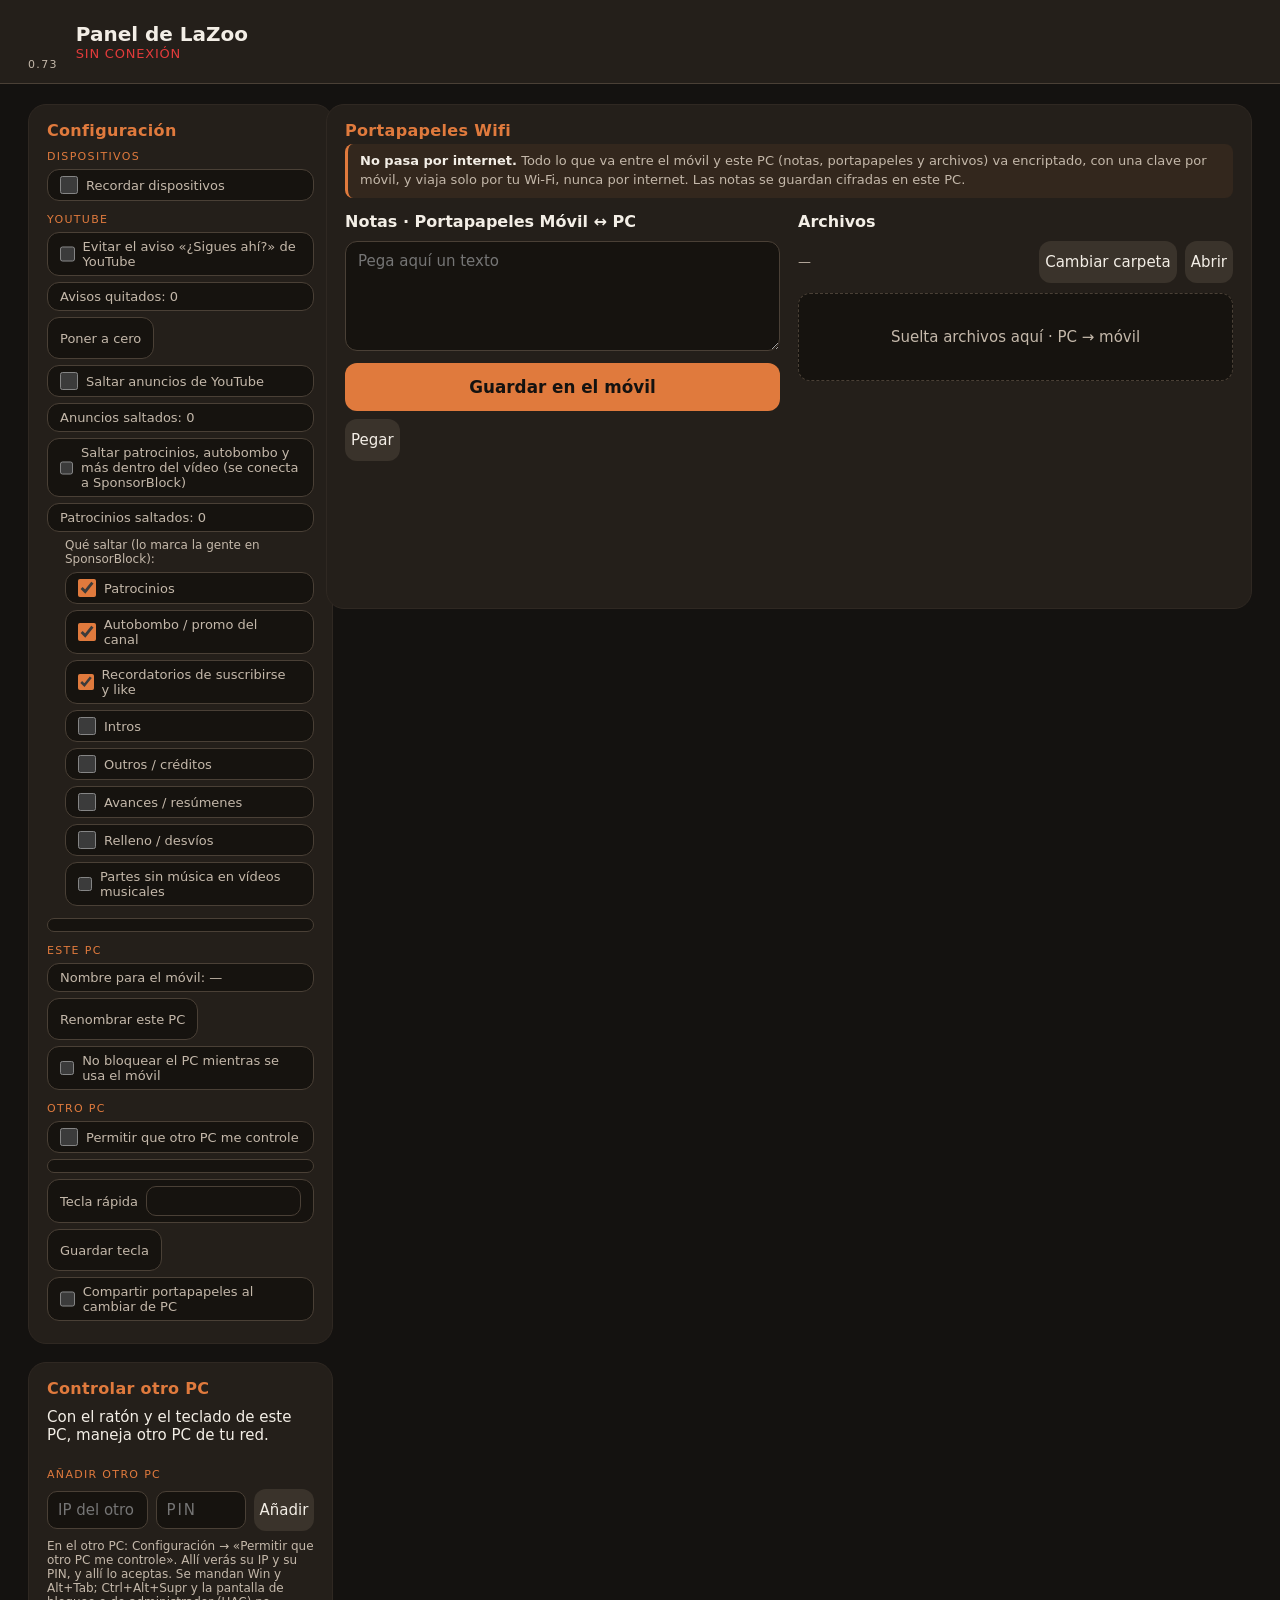
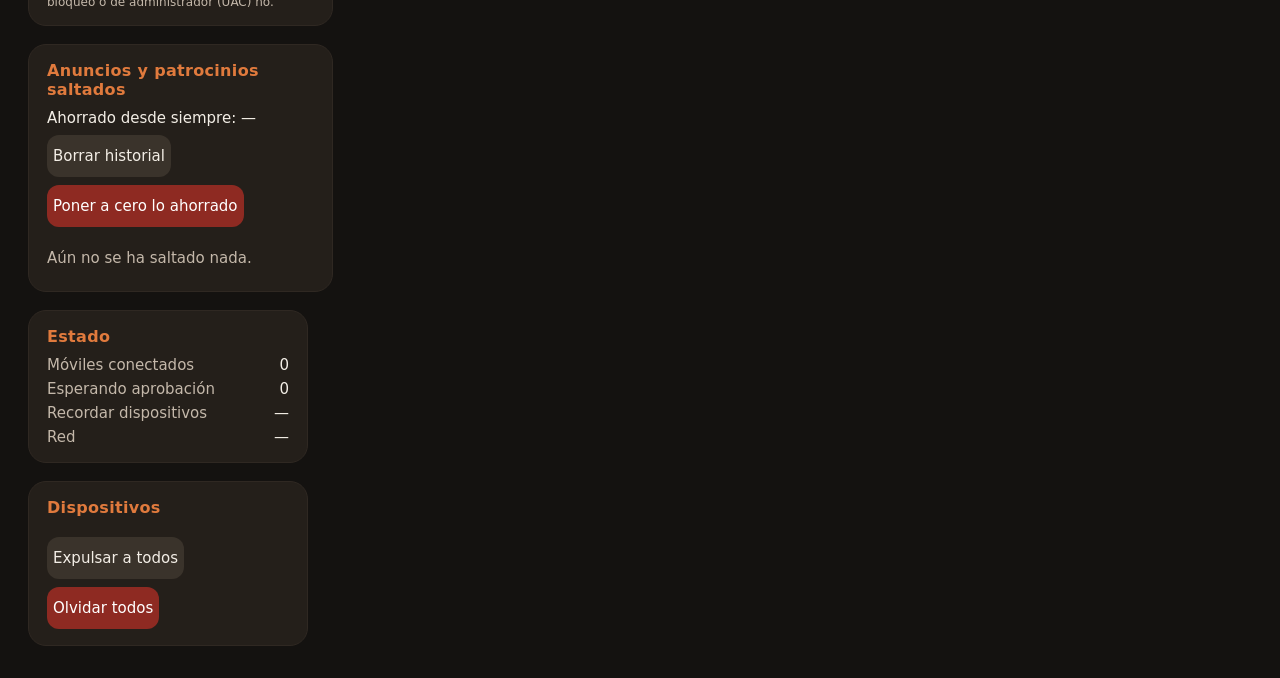
==== commit faf90968: "0.73: SponsorBlock salta también autobombo, «suscríbete» y más (categorías con casilla) - patrocinio" ====
--- a/static/mesa.html
+++ b/static/mesa.html
@@ -110,6 +110,12 @@
       .hist-lista { list-style: none; margin: 12px 0 0; padding: 0; display: grid; gap: 6px; max-height: 420px; overflow: auto; }
       .hist-lista li { display: grid; grid-template-columns: auto auto minmax(0, 1fr) auto; gap: 4px 8px; align-items: center; padding: 8px 10px; border-radius: 10px; background: var(--hondo); font-size: 13px; }
       .hist-lista .tipo { font-size: 11px; padding: 2px 8px; border-radius: 99px; background: #3a332b; color: var(--suave); text-align: center; }
+      /* 0.73: qué tramos de SponsorBlock se saltan */
+      .cfg-nota { margin: 0 0 6px 18px; font-size: 12px; color: var(--suave); }
+      .cfg .cats { display: grid; grid-template-columns: repeat(auto-fill, minmax(230px, 1fr)); gap: 0 8px; margin: 0 0 6px 18px; }
+      .cfg .cats .chip { margin: 0 0 6px; }
+      .cfg .cats .n { margin-left: auto; font-size: 12px; opacity: 0.75; }
+      .cfg .cats.apagado { opacity: 0.55; }
       .hist-lista .tipo.patrocinio { background: rgba(224,122,61,0.18); color: var(--naranja); }
       .hist-lista .vid { grid-column: 1 / -1; grid-row: 2; overflow: hidden; text-overflow: ellipsis; white-space: nowrap; }
       .hist-lista .vid a { color: var(--texto); }
@@ -151,7 +157,7 @@
       <header id="status" class="top" data-link="off">
         <div>
           <span class="lz-logo" data-estado="desconectado" title="LaZoo"></span>
-          <p class="ver">0.72</p>
+          <p class="ver">0.73</p>
         </div>
         <div>
           <p class="title">Panel de LaZoo</p>
@@ -193,9 +199,21 @@
           </label>
           <span class="chip" id="anuncios-cuenta" title="Solo cuenta cuando el botón «Saltar» desapareció de verdad">Anuncios saltados: 0</span>
           <label class="chip" title="Salta el tramo en que el vídeo habla de su patrocinador, sin mover el ratón ni traer la ventana. Sale a internet: SponsorBlock ve tu IP, no qué vídeo ves.">
-          <input id="patrocinios" type="checkbox" /> Saltar patrocinios dentro del vídeo (se conecta a SponsorBlock)
+          <input id="patrocinios" type="checkbox" /> Saltar patrocinios, autobombo y más dentro del vídeo (se conecta a SponsorBlock)
           </label>
           <span class="chip" id="patrocinios-cuenta" title="Solo cuenta cuando la posición del vídeo cambió de verdad">Patrocinios saltados: 0</span>
+          <p class="cfg-nota" id="patrocinios-que">Qué saltar (lo marca la gente en SponsorBlock):</p>
+          <div class="cats" id="patrocinios-cats" title="Se pide todo a SponsorBlock con 4 letras del hash del vídeo y aquí se elige qué se salta. Los «momentos destacados» nunca se saltan.">
+            <label class="chip" data-cat="sponsor"><input type="checkbox" data-cat="sponsor" checked /> Patrocinios <span class="n"></span></label>
+            <label class="chip" data-cat="selfpromo"><input type="checkbox" data-cat="selfpromo" checked /> Autobombo / promo del canal <span class="n"></span></label>
+            <label class="chip" data-cat="interaction"><input type="checkbox" data-cat="interaction" checked /> Recordatorios de suscribirse y like <span class="n"></span></label>
+            <label class="chip" data-cat="intro"><input type="checkbox" data-cat="intro" /> Intros <span class="n"></span></label>
+            <label class="chip" data-cat="outro"><input type="checkbox" data-cat="outro" /> Outros / créditos <span class="n"></span></label>
+            <label class="chip" data-cat="preview"><input type="checkbox" data-cat="preview" /> Avances / resúmenes <span class="n"></span></label>
+            <label class="chip" data-cat="filler"><input type="checkbox" data-cat="filler" /> Relleno / desvíos <span class="n"></span></label>
+            <label class="chip" data-cat="music_offtopic"><input type="checkbox" data-cat="music_offtopic" /> Partes sin música en vídeos musicales <span class="n"></span></label>
+          </div>
+          <span class="chip" id="patrocinios-ultimo" hidden></span>
           <p class="cfg-sub">Este PC</p>
           <span class="chip" id="nombre-este" title="Así sale este PC en la fila de PCs del móvil (y en «Controlar otro PC» de los demás, si allí lo renombran)">Nombre para el móvil: —</span>
           <button type="button" class="chip" id="nombre-este-ok">Renombrar este PC</button>
@@ -573,11 +591,31 @@
         const m = Math.round(s / 60);
         return m < 60 ? m + " min" : Math.floor(m / 60) + " h " + String(m % 60).padStart(2, "0") + " min";
       }
+      const CAT_CORTO = { sponsor: "Patrocinio", selfpromo: "Autobombo", interaction: "Suscríbete", intro: "Intro",
+        outro: "Créditos", preview: "Avance", filler: "Relleno", music_offtopic: "Sin música" };
       function patrociniosTexto(info) {
         const total = Number(info.total) || 0;
         let txt = "Patrocinios saltados: " + total;
         if (total) txt += " · hoy: " + (Number(info.hoy) || 0) + " · ahorrado: " + ahorradoTexto(info.ahorrado);
         return txt;
+      }
+      /* 0.73: el último salto dice qué era, y avisa si el vídeo entero es patrocinado. */
+      function patrociniosDetalle(info) {
+        const partes = [];
+        const u = info.ultimo_salto || {};
+        if (u.nombre) partes.push("Último salto: " + u.nombre + (u.seg ? " (" + ahorradoTexto(u.seg) + ")" : ""));
+        if (info.entero) partes.push("Este vídeo entero está marcado como " + info.entero + ": no se salta nada");
+        return partes.join(" · ");
+      }
+      function pintaCategorias(info) {
+        const elegidas = Array.isArray(info.categorias) ? info.categorias : null;
+        const cuenta = info.por_categoria || {};
+        document.querySelectorAll("#patrocinios-cats input[data-cat]").forEach((box) => {
+          const cat = box.dataset.cat;
+          if (elegidas && document.activeElement !== box) box.checked = elegidas.includes(cat);
+          const n = Number(cuenta[cat]) || 0;
+          box.parentElement.querySelector(".n").textContent = n ? String(n) : "";
+        });
       }
       function siguesTexto(info, now) {
         const total = Number(info.total) || 0;
@@ -667,7 +705,14 @@
           if (document.activeElement !== $("#despierto")) $("#despierto").checked = !!data.despierto;
           if (data.anuncios_info) $("#anuncios-cuenta").textContent = `Anuncios saltados: ${data.anuncios_info.total || 0} · hoy: ${data.anuncios_info.hoy || 0}`;
           if (document.activeElement !== $("#patrocinios")) $("#patrocinios").checked = !!data.patrocinios;
-          if (data.patrocinios_info) $("#patrocinios-cuenta").textContent = patrociniosTexto(data.patrocinios_info);
+          if (data.patrocinios_info) {
+            $("#patrocinios-cuenta").textContent = patrociniosTexto(data.patrocinios_info);
+            pintaCategorias(data.patrocinios_info);
+            const det = patrociniosDetalle(data.patrocinios_info);
+            $("#patrocinios-ultimo").textContent = det;
+            $("#patrocinios-ultimo").hidden = !det;
+          }
+          $("#patrocinios-cats").classList.toggle("apagado", !data.patrocinios);
           ponTexto($("#st-net"), (data.targets || []).map((t) => t.label + " " + t.ip).join(" · ") || "sin red");
         } catch (_err) {}
       }
@@ -760,6 +805,11 @@
       });
       $("#patrocinios").addEventListener("change", (event) => {
         devCall("/api/patrocinios", { on: event.target.checked }).then(watchConn).catch(() => watchConn());
+      });
+      document.querySelectorAll("#patrocinios-cats input[data-cat]").forEach((box) => {
+        box.addEventListener("change", () => {
+          devCall("/api/patrocinios", { categorias: { [box.dataset.cat]: box.checked } }).then(watchConn).catch(() => watchConn());
+        });
       });
       $("#sigues").addEventListener("change", (event) => {
         devCall("/api/sigues", { on: event.target.checked }).then(watchConn).catch(() => watchConn());
@@ -895,7 +945,7 @@
           + String(d.getHours()).padStart(2, "0") + ":" + String(d.getMinutes()).padStart(2, "0");
         const tipo = document.createElement("span");
         tipo.className = `tipo ${e.tipo}`;
-        tipo.textContent = e.tipo === "patrocinio" ? "Patrocinio" : "Anuncio";
+        tipo.textContent = e.tipo === "patrocinio" ? (CAT_CORTO[e.cat] || "Patrocinio") : "Anuncio";
         const vid = document.createElement("span");
         vid.className = "vid";
         const nombre = e.titulo || (e.video ? `Vídeo ${e.video}` : "Vídeo de YouTube");
@@ -953,6 +1003,6 @@
         if (box) window.setTimeout(() => box.scrollIntoView({ behavior: "smooth", block: "start" }), 300);
       })();
     </script>
-    <script src="/logo.js?v=0.72"></script>
+    <script src="/logo.js?v=0.73"></script>
   </body>
 </html>
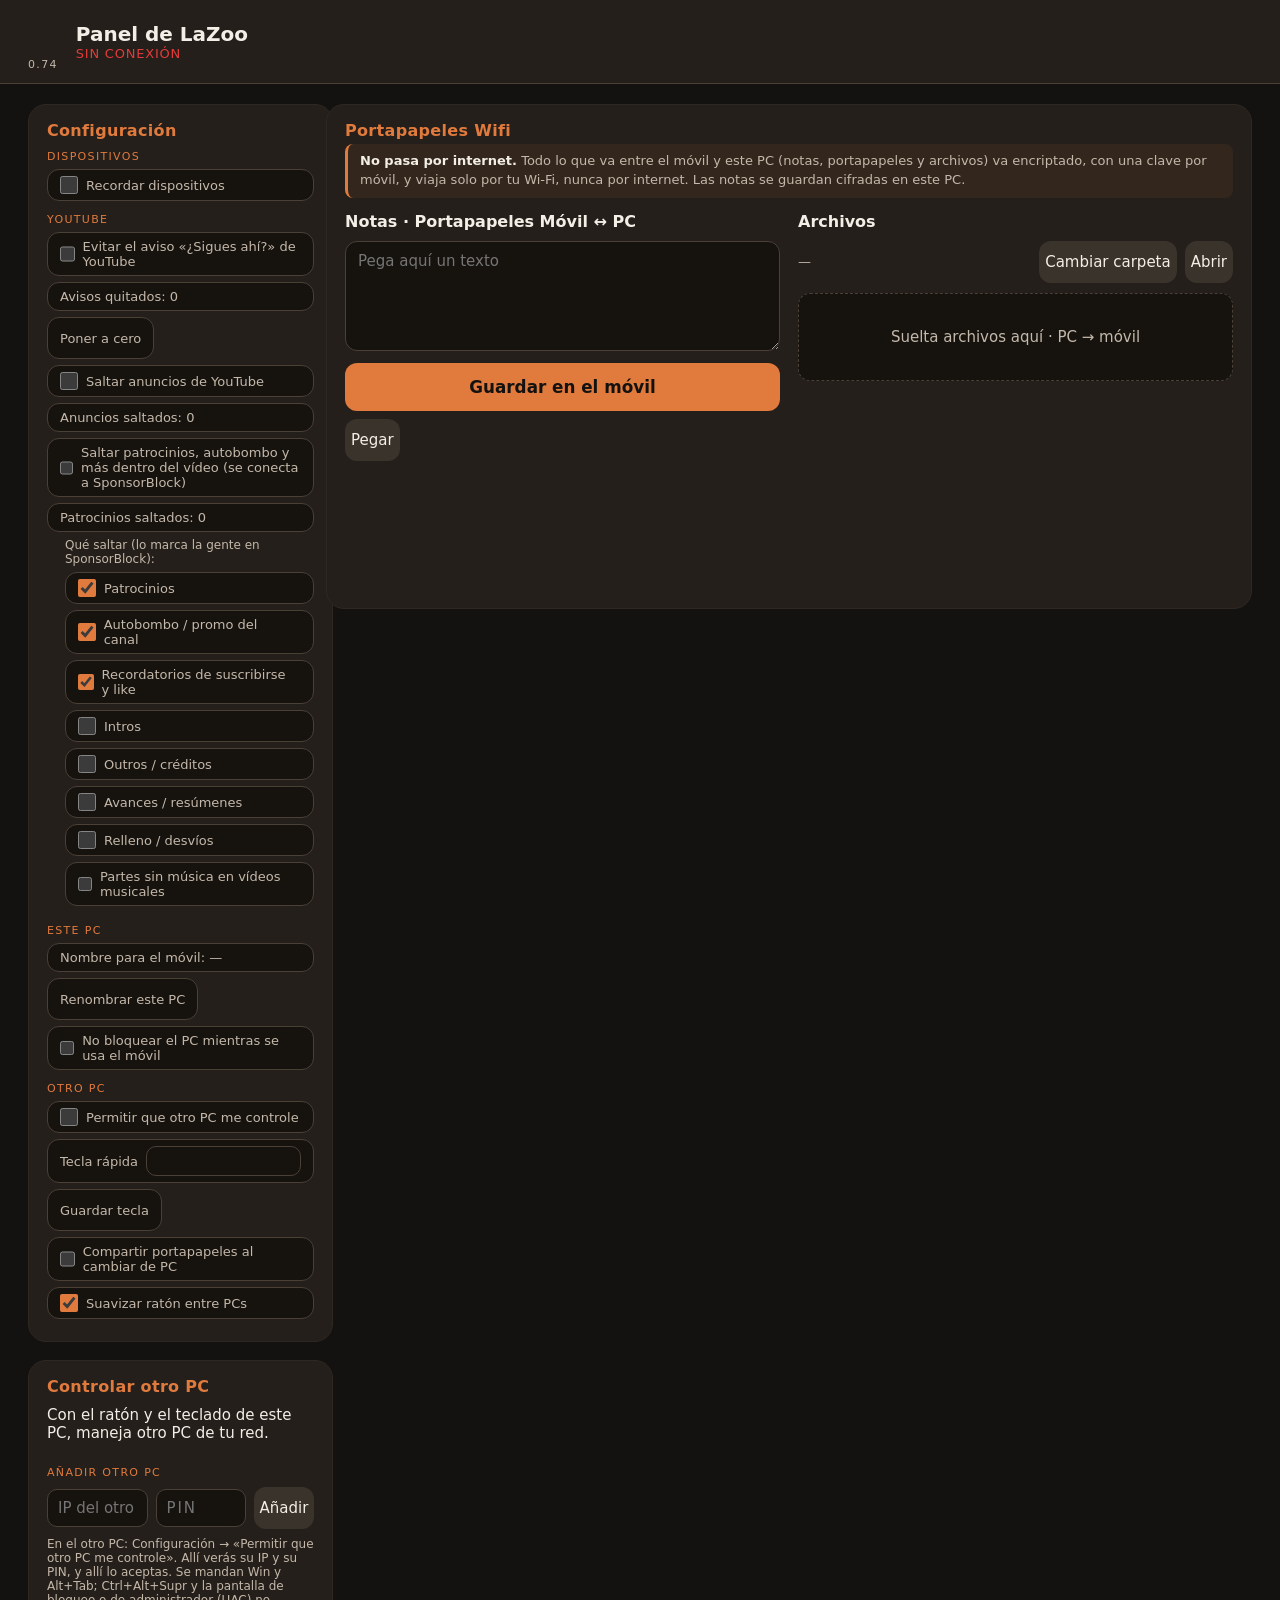
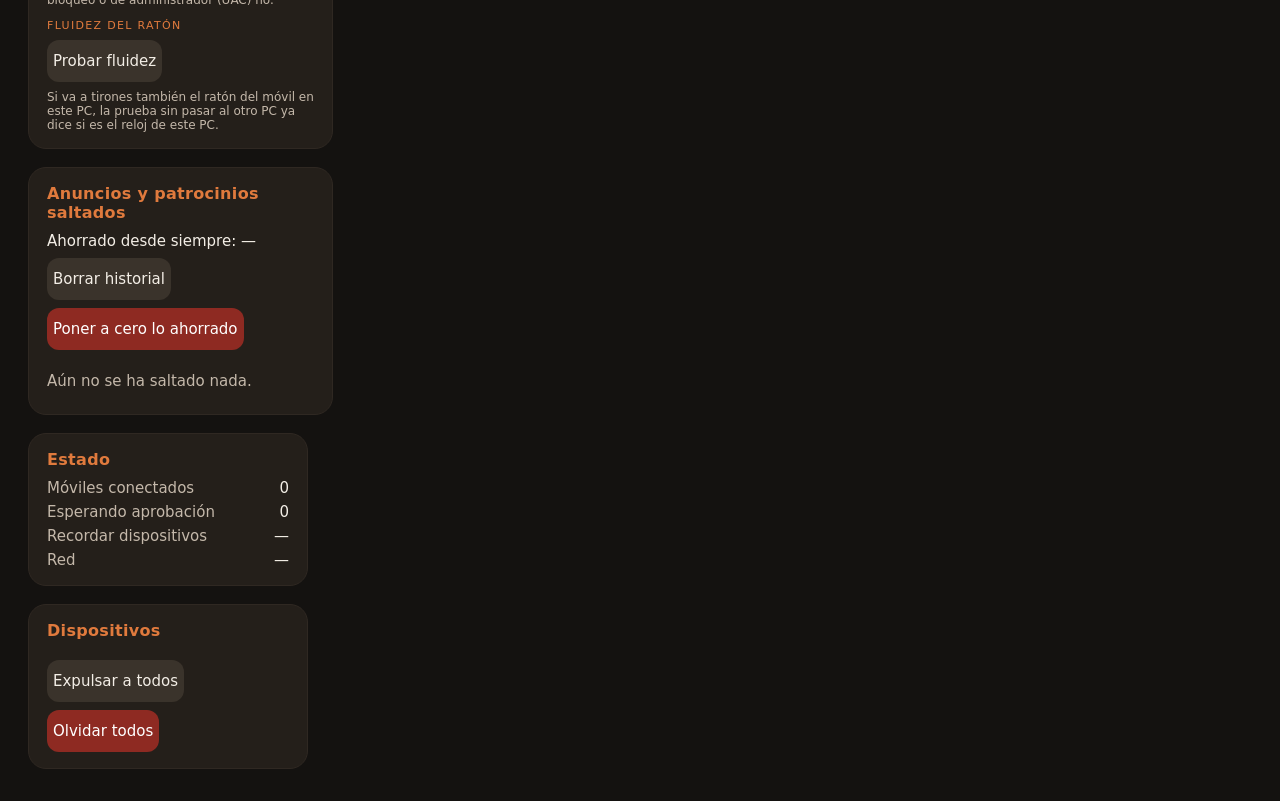
==== commit 271efd45: "0.74: ratón entre PCs sin tirones (suavizado en el receptor, envío a ritmo fijo) y «Probar fluidez» " ====
--- a/static/mesa.html
+++ b/static/mesa.html
@@ -111,6 +111,13 @@
       .hist-lista li { display: grid; grid-template-columns: auto auto minmax(0, 1fr) auto; gap: 4px 8px; align-items: center; padding: 8px 10px; border-radius: 10px; background: var(--hondo); font-size: 13px; }
       .hist-lista .tipo { font-size: 11px; padding: 2px 8px; border-radius: 99px; background: #3a332b; color: var(--suave); text-align: center; }
       /* 0.73: qué tramos de SponsorBlock se saltan */
+      /* 0.74: prueba de fluidez */
+      .pc-fluidez { margin: 4px 0 8px; padding: 10px 12px; border-radius: 12px; background: var(--hondo); border: 1px solid var(--borde); }
+      .pc-fluidez.bien { border-color: rgba(87,180,120,0.6); }
+      .pc-fluidez.mal { border-color: var(--naranja); }
+      .pc-fluidez-txt { margin: 0 0 6px; font-weight: 600; }
+      .pc-fluidez-lista { margin: 4px 0 0 18px; padding: 0; font-size: 13px; color: var(--suave); }
+      .pc-fluidez details summary { cursor: pointer; font-size: 13px; color: var(--suave); margin-top: 6px; }
       .cfg-nota { margin: 0 0 6px 18px; font-size: 12px; color: var(--suave); }
       .cfg .cats { display: grid; grid-template-columns: repeat(auto-fill, minmax(230px, 1fr)); gap: 0 8px; margin: 0 0 6px 18px; }
       .cfg .cats .chip { margin: 0 0 6px; }
@@ -143,6 +150,7 @@
       .tarjetas li .t-acciones button { flex: none; grid-row: auto; grid-column: auto; min-height: 32px; padding: 0 10px; font-size: 13px; }
       .pc-falta { margin: 0 0 8px; padding: 8px 10px; border-radius: 10px; border: 1px solid var(--naranja); color: var(--texto); font-size: 13px; }
       .pc-falta[hidden] { display: none; }
+      .cfg .chip[hidden] { display: none; }  /* 0.74: el chip vacío del último salto (0.73) se veía */
       /* 0.72: lo que se copia (IP, PIN, huella) se puede seleccionar y tiene su botón «Copiar». */
       .sel { user-select: text; -webkit-user-select: text; font-family: ui-monospace, Consolas, monospace; color: var(--texto); }
       .tarjetas li .t-linea, .tarjetas li .t-nombre, .conn .url { user-select: text; -webkit-user-select: text; }
@@ -157,7 +165,7 @@
       <header id="status" class="top" data-link="off">
         <div>
           <span class="lz-logo" data-estado="desconectado" title="LaZoo"></span>
-          <p class="ver">0.73</p>
+          <p class="ver">0.74</p>
         </div>
         <div>
           <p class="title">Panel de LaZoo</p>
@@ -232,6 +240,9 @@
           <label class="chip" title="Al pulsar la tecla rápida, el texto copiado pasa al otro PC; al volver, el del otro PC vuelve a este. Solo con «Controlar otro PC».">
           <input id="pc-porta" type="checkbox" /> Compartir portapapeles al cambiar de PC
           </label>
+          <label class="chip" title="Cuando otro PC controla este: reparte cada movimiento en pasos de 4 ms en el tiempo en que se hizo allí, con un colchón pequeño que se adapta a la red. No predice nada. Vale desde la próxima vez que te controlen.">
+          <input id="pc-suave" type="checkbox" checked /> Suavizar ratón entre PCs
+          </label>
         </section>
         <section id="otro-pc" class="box cfg">
           <h2>Controlar otro PC</h2>
@@ -248,6 +259,16 @@
           <p class="pc-nota">En el otro PC: Configuración → «Permitir que otro PC me controle». Allí verás su IP y su PIN, y allí lo aceptas.
             Se mandan Win y Alt+Tab; Ctrl+Alt+Supr y la pantalla de bloqueo o de administrador (UAC) no.</p>
           <p id="pc-diag" class="pc-nota" hidden></p>
+          <p class="cfg-sub">Fluidez del ratón</p>
+          <div class="row">
+            <button id="pc-fluidez-ok" type="button" title="Mide el reloj de este PC y, si pasas al otro PC con la tecla rápida, el ratón, la red y el otro PC durante 5 s">Probar fluidez</button>
+          </div>
+          <div id="pc-fluidez" class="pc-fluidez" hidden>
+            <p id="pc-fluidez-txt" class="pc-fluidez-txt"></p>
+            <ul id="pc-fluidez-consejos" class="pc-fluidez-lista"></ul>
+            <details id="pc-fluidez-mas"><summary>Medidas</summary><ul id="pc-fluidez-datos" class="pc-fluidez-lista"></ul></details>
+          </div>
+          <p class="pc-nota">Si va a tirones también el ratón del móvil en este PC, la prueba sin pasar al otro PC ya dice si es el reloj de este PC.</p>
         </section>
         <section id="historial" class="box hist">
             <h2>Anuncios y patrocinios saltados</h2>
@@ -860,6 +881,8 @@
           ]);
         }));
         if (document.activeElement !== $("#pc-porta")) $("#pc-porta").checked = d.portapapeles !== false;
+        if (document.activeElement !== $("#pc-suave")) $("#pc-suave").checked = d.suavizar !== false;
+        pintaFluidez(d.fluidez || {});
         $("#pc-falta").hidden = !d.falta;
         ponTexto($("#pc-falta-txt"), d.falta || "");
         $("#pc-arreglar").hidden = !d.arreglable;
@@ -874,6 +897,25 @@
           return out;
         });
       }
+      /* 0.74: «Probar fluidez»: estado y veredicto vienen en /api/pcapc (se repinta cada 1,5 s). */
+      function fluidezTexto(f) {
+        if (!f || !f.estado || f.estado === "nada") return "";
+        return f.texto || "";
+      }
+      function pintaFluidez(f) {
+        const caja = $("#pc-fluidez");
+        const txt = fluidezTexto(f);
+        caja.hidden = !txt;
+        caja.classList.toggle("bien", f.nivel === "bien");
+        caja.classList.toggle("mal", f.nivel === "mal");
+        ponTexto($("#pc-fluidez-txt"), txt + (f.estado === "hecho" && f.hora ? ` (${f.hora})` : ""));
+        const enCurso = ["reloj", "esperando", "midiendo"].includes(f.estado);
+        $("#pc-fluidez-ok").disabled = enCurso;
+        $("#pc-fluidez-ok").textContent = enCurso ? "Midiendo…" : "Probar fluidez";
+        pintaLista($("#pc-fluidez-consejos"), f.consejos || [], () => (f.consejos || []).map((c) => { const li = document.createElement("li"); li.textContent = c; return li; }));
+        pintaLista($("#pc-fluidez-datos"), f.datos || [], () => (f.datos || []).map((c) => { const li = document.createElement("li"); li.textContent = c; return li; }));
+        $("#pc-fluidez-mas").hidden = !(f.datos || []).length;
+      }
       async function pcCall(paso, body) {
         try { pcPinta(await devCall("/api/pcapc/" + paso, body || {})); }
         catch (err) { $("#pc-par").textContent = err.message; $("#pc-par").dataset.firma = ""; }
@@ -884,6 +926,8 @@
       $("#pc-permitir").addEventListener("change", (event) => pcCall("permitir", { on: event.target.checked }));
       $("#pc-tecla-ok").addEventListener("click", () => pcCall("tecla", { tecla: $("#pc-tecla").value }));
       $("#pc-porta").addEventListener("change", (event) => pcCall("portapapeles", { on: event.target.checked }));
+      $("#pc-suave").addEventListener("change", (event) => pcCall("suavizar", { on: event.target.checked }));
+      $("#pc-fluidez-ok").addEventListener("click", () => pcCall("fluidez", {}));
       $("#pc-arreglar").addEventListener("click", async () => {
         try {
           const r = await devCall("/api/pcapc/arreglar", {});
@@ -1003,6 +1047,6 @@
         if (box) window.setTimeout(() => box.scrollIntoView({ behavior: "smooth", block: "start" }), 300);
       })();
     </script>
-    <script src="/logo.js?v=0.73"></script>
+    <script src="/logo.js?v=0.74"></script>
   </body>
 </html>
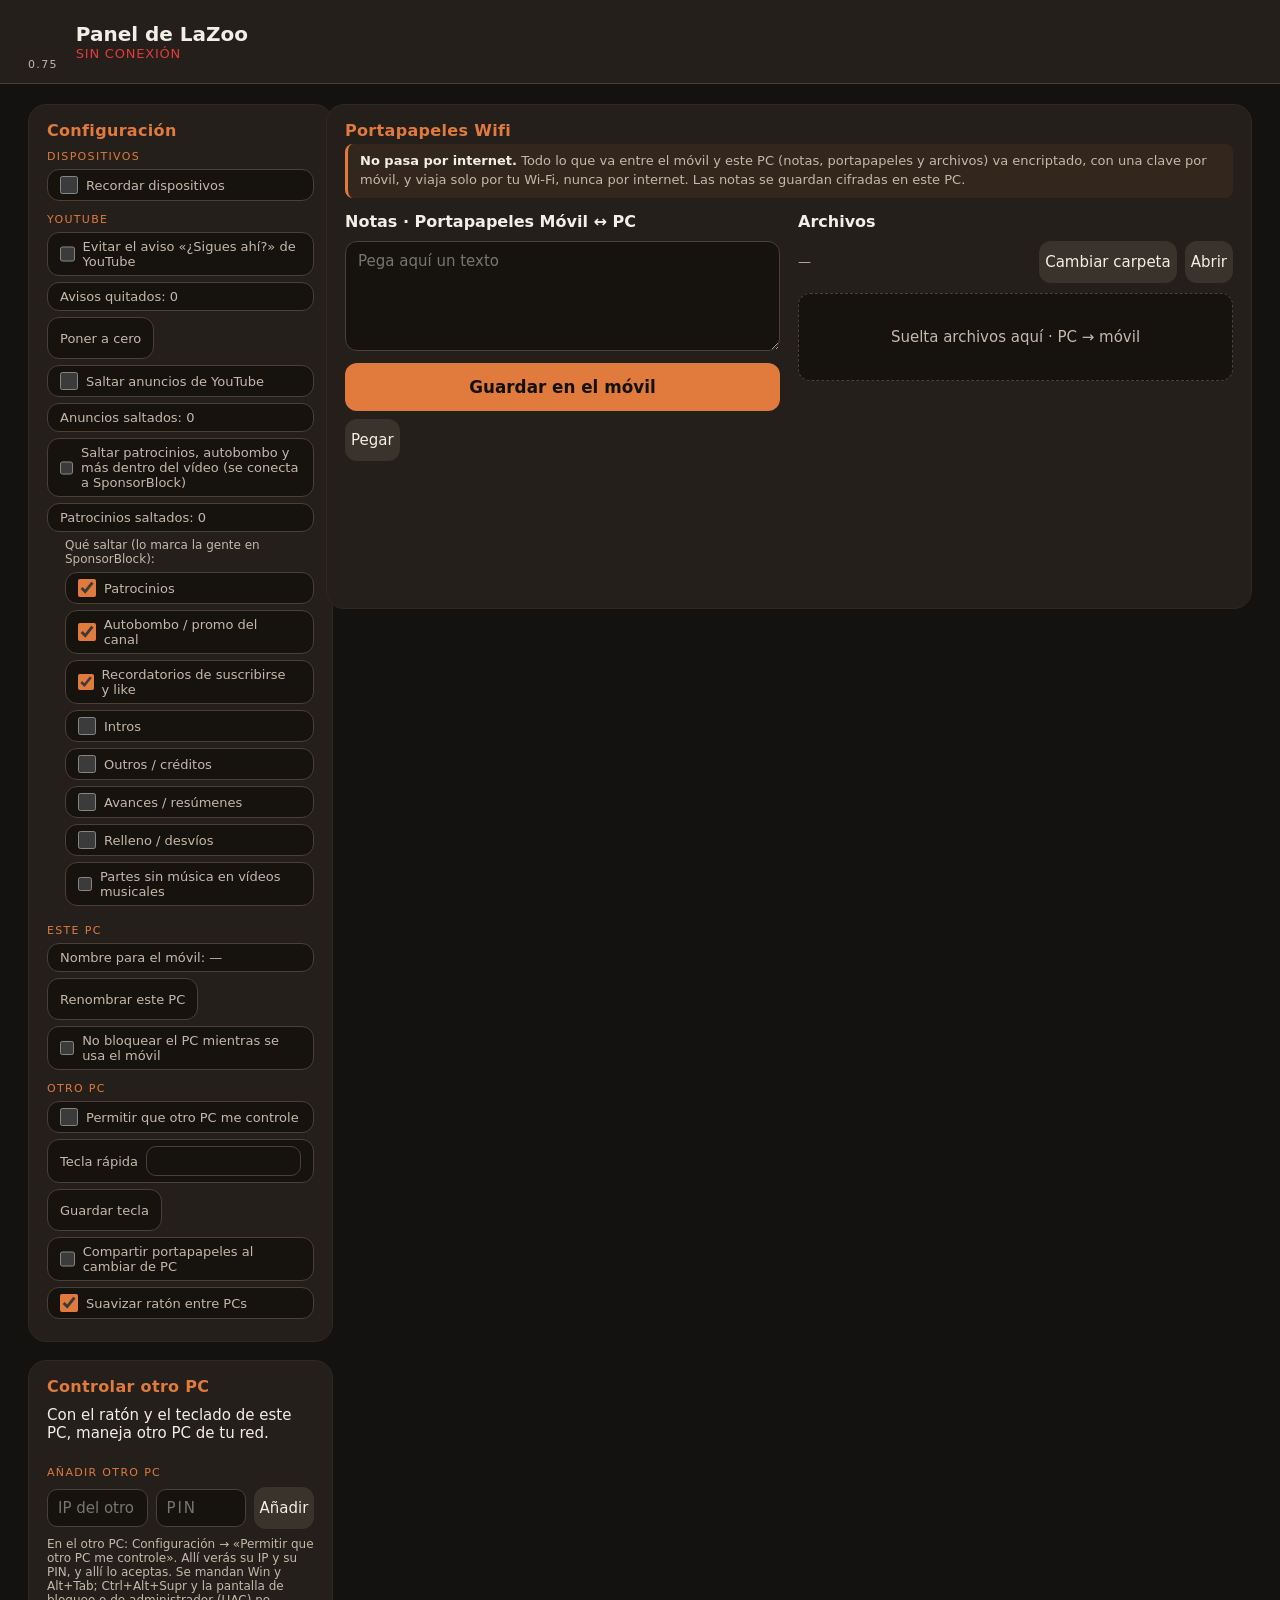
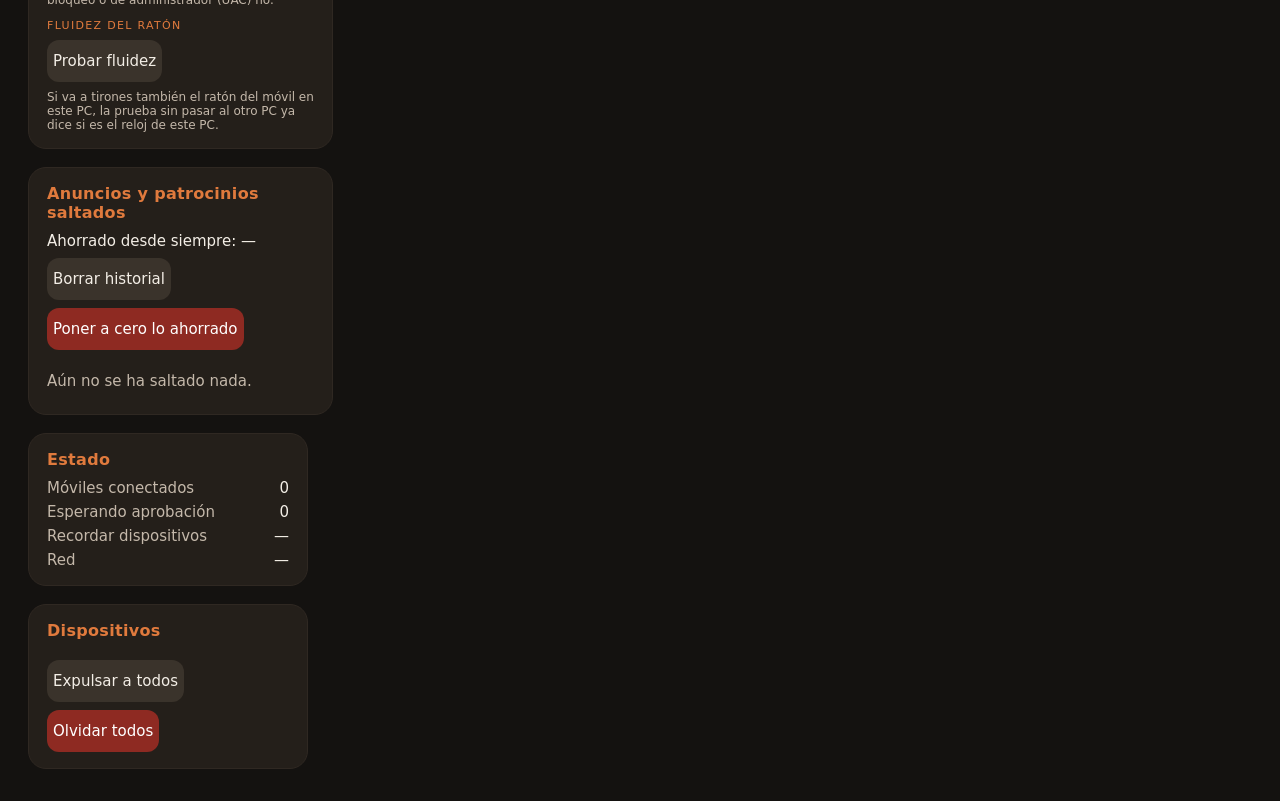
==== commit 1b51de20: "0.75: en GNOME Wayland los iconos del dock ya no bailan (el historial del portapapeles ya no lanza w" ====
--- a/static/mesa.html
+++ b/static/mesa.html
@@ -165,7 +165,7 @@
       <header id="status" class="top" data-link="off">
         <div>
           <span class="lz-logo" data-estado="desconectado" title="LaZoo"></span>
-          <p class="ver">0.74</p>
+          <p class="ver">0.75</p>
         </div>
         <div>
           <p class="title">Panel de LaZoo</p>
@@ -1047,6 +1047,6 @@
         if (box) window.setTimeout(() => box.scrollIntoView({ behavior: "smooth", block: "start" }), 300);
       })();
     </script>
-    <script src="/logo.js?v=0.74"></script>
+    <script src="/logo.js?v=0.75"></script>
   </body>
 </html>
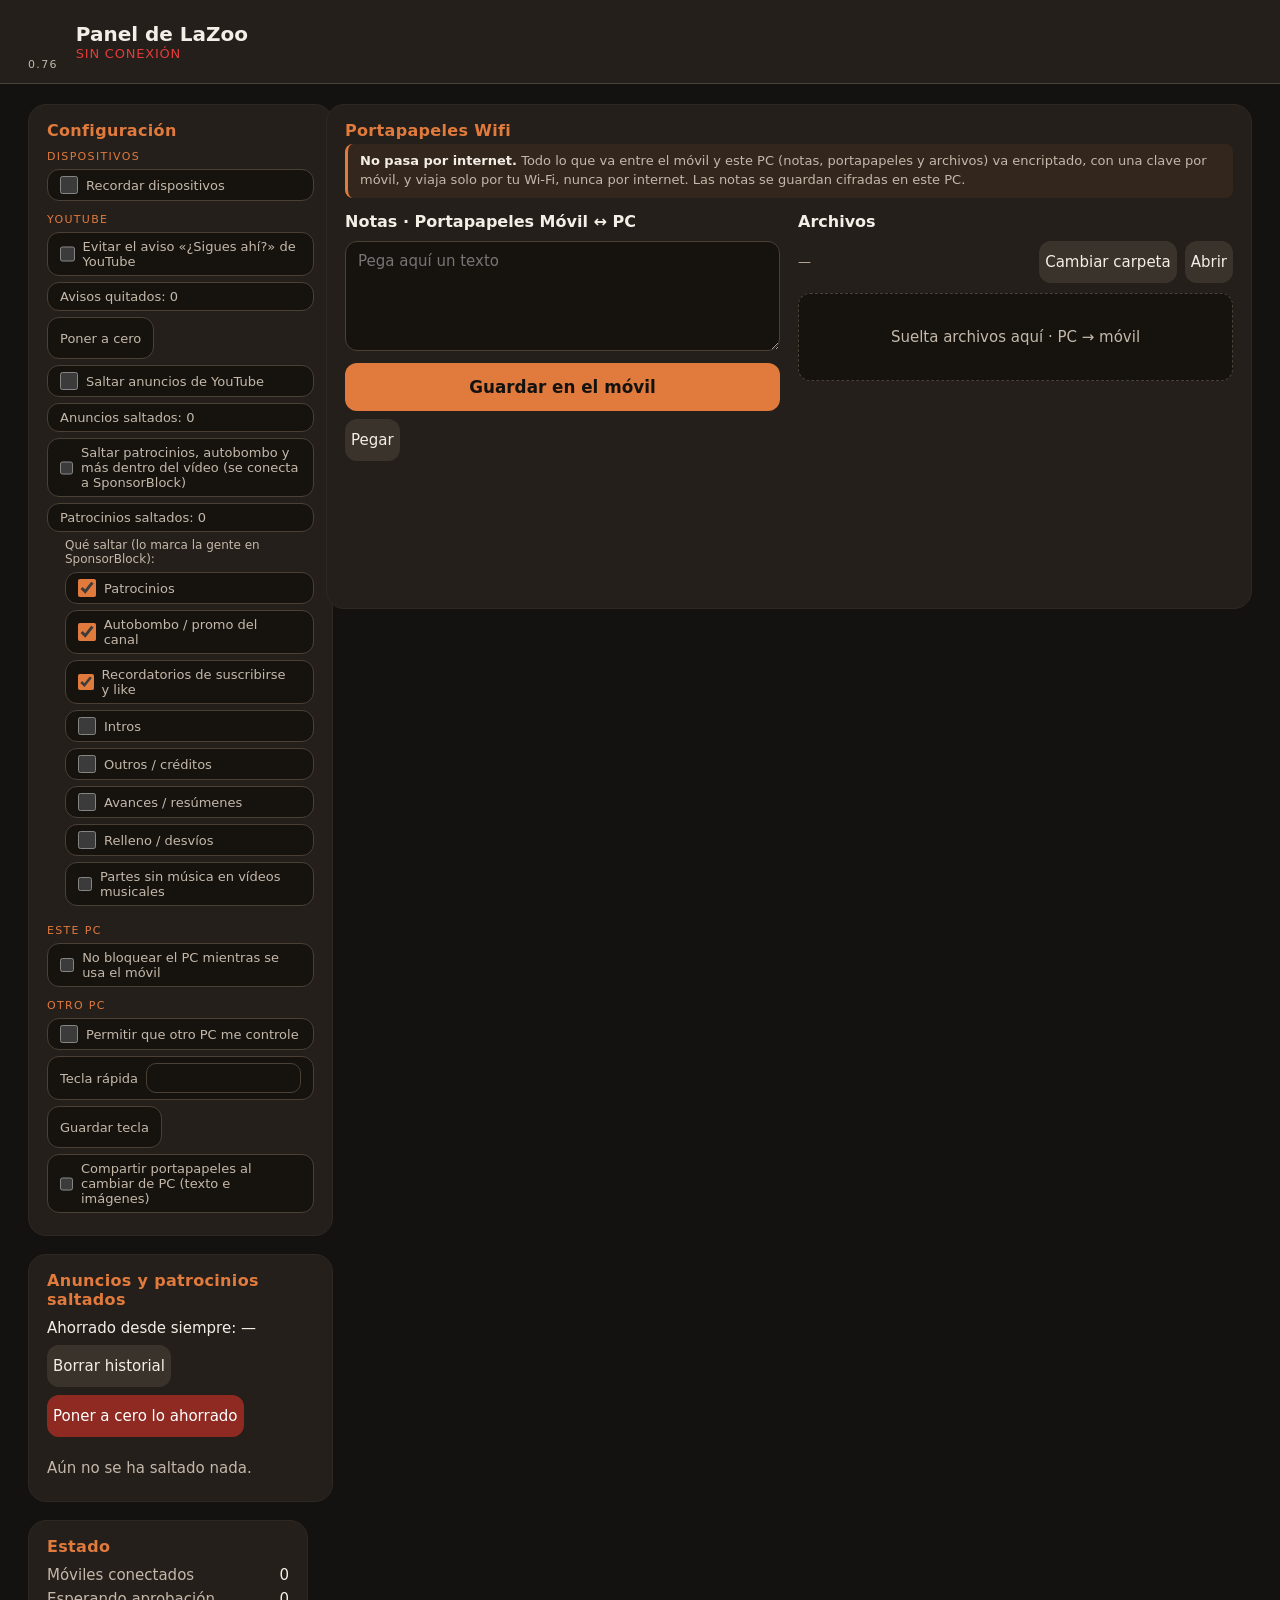
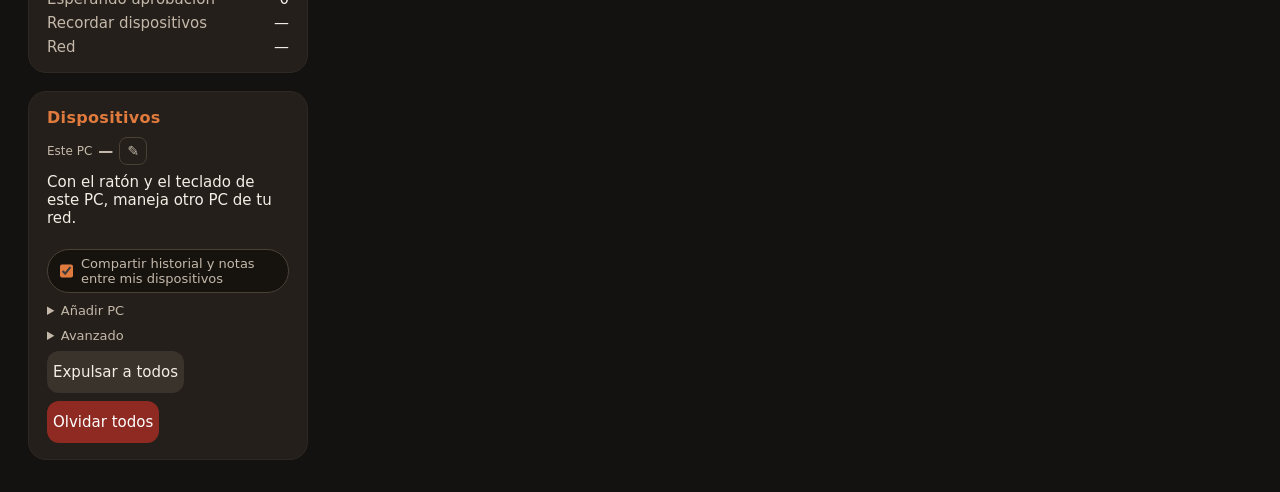
==== commit 0d9dafc5: "0.76: portapapeles común entre tus PCs y el móvil (historial y notas sincronizados), imágenes al cam" ====
--- a/static/mesa.html
+++ b/static/mesa.html
@@ -134,6 +134,22 @@
       .chip .pc-campo { flex: 1; min-height: 30px; width: auto; height: auto; }
       #pc-codigo { flex: 0 0 90px; letter-spacing: 0.12em; }
       .pc-estado { margin: 0 0 8px; color: var(--texto); }
+      /* 0.76: Dispositivos con nombre común, lápiz y lo de «Controlar otro PC» plegado */
+      .este-pc { display: flex; align-items: center; gap: 6px; margin: 0 0 8px; min-width: 0; }
+      .este-pc .este-k { color: var(--suave); font-size: 12px; flex: none; }
+      .este-pc .este-n { min-width: 0; overflow: hidden; text-overflow: ellipsis; white-space: nowrap; user-select: text; -webkit-user-select: text; }
+      button.lapiz { flex: none; min-height: 28px; min-width: 28px; padding: 0 6px; font-size: 14px; line-height: 1; background: transparent; border: 1px solid var(--borde, rgba(255,255,255,0.15)); border-radius: 8px; color: var(--suave); }
+      button.lapiz:hover { color: var(--naranja); }
+      .tarjetas li .t-cabeza { display: flex; align-items: center; gap: 6px; min-width: 0; }
+      .tarjetas li .t-cabeza .t-nombre { flex: 0 1 auto; }
+      .tarjetas li .t-linea.ok { color: var(--verde, #6c6); }
+      .tarjetas li .t-linea.aviso { color: var(--naranja); white-space: normal; }
+      .devs .compartir { margin-top: 10px; display: inline-flex; }
+      details.plegable { margin-top: 10px; }
+      details.plegable > summary { cursor: pointer; color: var(--suave); font-size: 13px; }
+      details.plegable[open] > summary { margin-bottom: 8px; }
+      .devs .row .pc-campo { flex: 1 1 140px; min-width: 0; }
+      .devs .row .pc-pin-campo { flex: 0 1 80px; }
       .pc-estado.on { color: var(--naranja); font-weight: 650; }
       .pc-nota { margin: 8px 0 0; color: var(--suave); font-size: 12px; }
       /* 0.71: cada dispositivo en su tarjeta: nombre arriba, IP y huella en líneas que se cortan
@@ -165,7 +181,7 @@
       <header id="status" class="top" data-link="off">
         <div>
           <span class="lz-logo" data-estado="desconectado" title="LaZoo"></span>
-          <p class="ver">0.75</p>
+          <p class="ver">0.76</p>
         </div>
         <div>
           <p class="title">Panel de LaZoo</p>
@@ -223,8 +239,6 @@
           </div>
           <span class="chip" id="patrocinios-ultimo" hidden></span>
           <p class="cfg-sub">Este PC</p>
-          <span class="chip" id="nombre-este" title="Así sale este PC en la fila de PCs del móvil (y en «Controlar otro PC» de los demás, si allí lo renombran)">Nombre para el móvil: —</span>
-          <button type="button" class="chip" id="nombre-este-ok">Renombrar este PC</button>
           <label class="chip" title="Mientras uses LaZoo desde el móvil, y hasta 1 h 21 min después, Windows no apaga la pantalla ni se bloquea ni se suspende.">
           <input id="despierto" type="checkbox" /> No bloquear el PC mientras se usa el móvil
           </label>
@@ -237,38 +251,9 @@
           Tecla rápida <input id="pc-tecla" class="pc-campo" type="text" maxlength="24" spellcheck="false" autocomplete="off" />
           </label>
           <button type="button" class="chip" id="pc-tecla-ok">Guardar tecla</button>
-          <label class="chip" title="Al pulsar la tecla rápida, el texto copiado pasa al otro PC; al volver, el del otro PC vuelve a este. Solo con «Controlar otro PC».">
-          <input id="pc-porta" type="checkbox" /> Compartir portapapeles al cambiar de PC
+          <label class="chip" title="Al pulsar la tecla rápida, lo copiado (texto, o una imagen como una captura, hasta 20 MB) pasa al otro PC; al volver, lo del otro PC vuelve a este. La imagen no se guarda en disco.">
+          <input id="pc-porta" type="checkbox" /> Compartir portapapeles al cambiar de PC (texto e imágenes)
           </label>
-          <label class="chip" title="Cuando otro PC controla este: reparte cada movimiento en pasos de 4 ms en el tiempo en que se hizo allí, con un colchón pequeño que se adapta a la red. No predice nada. Vale desde la próxima vez que te controlen.">
-          <input id="pc-suave" type="checkbox" checked /> Suavizar ratón entre PCs
-          </label>
-        </section>
-        <section id="otro-pc" class="box cfg">
-          <h2>Controlar otro PC</h2>
-          <p id="pc-estado" class="pc-estado">Con el ratón y el teclado de este PC, maneja otro PC de tu red.</p>
-          <p id="pc-falta" class="pc-falta" hidden><span id="pc-falta-txt"></span> <button id="pc-arreglar" type="button">Arreglar</button></p>
-          <ul id="pc-lista" class="tarjetas"></ul>
-          <p class="cfg-sub">Añadir otro PC</p>
-          <div class="row">
-            <input id="pc-destino" class="pc-campo" type="text" placeholder="IP del otro PC, p. ej. 192.168.1.20:8787" spellcheck="false" autocomplete="off" />
-            <input id="pc-codigo" class="pc-campo" type="text" placeholder="PIN" inputmode="numeric" maxlength="6" autocomplete="off" />
-            <button id="pc-anadir" type="button">Añadir</button>
-          </div>
-          <p id="pc-par" class="pc-nota"></p>
-          <p class="pc-nota">En el otro PC: Configuración → «Permitir que otro PC me controle». Allí verás su IP y su PIN, y allí lo aceptas.
-            Se mandan Win y Alt+Tab; Ctrl+Alt+Supr y la pantalla de bloqueo o de administrador (UAC) no.</p>
-          <p id="pc-diag" class="pc-nota" hidden></p>
-          <p class="cfg-sub">Fluidez del ratón</p>
-          <div class="row">
-            <button id="pc-fluidez-ok" type="button" title="Mide el reloj de este PC y, si pasas al otro PC con la tecla rápida, el ratón, la red y el otro PC durante 5 s">Probar fluidez</button>
-          </div>
-          <div id="pc-fluidez" class="pc-fluidez" hidden>
-            <p id="pc-fluidez-txt" class="pc-fluidez-txt"></p>
-            <ul id="pc-fluidez-consejos" class="pc-fluidez-lista"></ul>
-            <details id="pc-fluidez-mas"><summary>Medidas</summary><ul id="pc-fluidez-datos" class="pc-fluidez-lista"></ul></details>
-          </div>
-          <p class="pc-nota">Si va a tirones también el ratón del móvil en este PC, la prueba sin pasar al otro PC ya dice si es el reloj de este PC.</p>
         </section>
         <section id="historial" class="box hist">
             <h2>Anuncios y patrocinios saltados</h2>
@@ -293,7 +278,42 @@
           </section>
           <section id="dispositivos" class="box devs">
             <h2>Dispositivos</h2>
+            <!-- 0.76: una sola lista (móviles y PCs) con el nombre común, el lápiz para renombrar y,
+                 en los PCs, «Controlar». Lo de «Controlar otro PC» vive aquí, simplificado. -->
+            <p id="este-pc" class="este-pc"><span class="este-k">Este PC</span> <b id="nombre-este" class="este-n">—</b>
+              <button type="button" class="lapiz" id="nombre-este-ok" title="Renombrar este PC (lo verán así todos tus PCs y móviles)" aria-label="Renombrar este PC">✎</button></p>
+            <p id="pc-estado" class="pc-estado">Con el ratón y el teclado de este PC, maneja otro PC de tu red.</p>
             <ul id="devs" class="tarjetas"></ul>
+            <label class="chip compartir" title="El historial del portapapeles y las notas son los mismos en todos tus PCs emparejados (y en el móvil conectado a cualquiera). Solo por tu red local, cifrado.">
+            <input id="pc-compartir" type="checkbox" checked /> Compartir historial y notas entre mis dispositivos
+            </label>
+            <details id="pc-anadir-caja" class="plegable">
+              <summary>Añadir PC</summary>
+              <div class="row">
+                <input id="pc-destino" class="pc-campo" type="text" placeholder="IP:puerto, p. ej. 192.168.1.20:8787" spellcheck="false" autocomplete="off" />
+                <input id="pc-codigo" class="pc-campo pc-pin-campo" type="text" placeholder="PIN" inputmode="numeric" maxlength="6" autocomplete="off" />
+                <button id="pc-anadir" type="button">Añadir</button>
+              </div>
+              <p class="pc-nota">En el otro PC: Configuración → «Permitir que otro PC me controle». Allí ves su IP y su PIN, y allí lo aceptas.</p>
+            </details>
+            <p id="pc-par" class="pc-nota"></p>
+            <details id="pc-avanzado" class="plegable">
+              <summary>Avanzado</summary>
+              <p id="pc-falta" class="pc-falta" hidden><span id="pc-falta-txt"></span> <button id="pc-arreglar" type="button">Arreglar</button></p>
+              <p id="pc-diag" class="pc-nota" hidden></p>
+              <label class="chip" title="Cuando otro PC controla este: reparte cada movimiento en pasos de 4 ms en el tiempo en que se hizo allí, con un colchón pequeño que se adapta a la red. No predice nada. Vale desde la próxima vez que te controlen.">
+              <input id="pc-suave" type="checkbox" checked /> Suavizar ratón entre PCs
+              </label>
+              <div class="row">
+                <button id="pc-fluidez-ok" type="button" title="Mide el reloj de este PC y, si pasas al otro PC con la tecla rápida, el ratón, la red y el otro PC durante 5 s">Probar fluidez</button>
+              </div>
+              <div id="pc-fluidez" class="pc-fluidez" hidden>
+                <p id="pc-fluidez-txt" class="pc-fluidez-txt"></p>
+                <ul id="pc-fluidez-consejos" class="pc-fluidez-lista"></ul>
+                <details id="pc-fluidez-mas"><summary>Medidas</summary><ul id="pc-fluidez-datos" class="pc-fluidez-lista"></ul></details>
+              </div>
+              <p class="pc-nota">Se mandan Win y Alt+Tab; Ctrl+Alt+Supr y la pantalla de bloqueo o de administrador (UAC) no. Si va a tirones también el ratón del móvil en este PC, la prueba sin pasar al otro PC ya dice si es el reloj de este PC.</p>
+            </details>
             <div class="row">
               <button id="kick-all" type="button">Expulsar a todos</button>
               <button id="forget-all" class="danger" type="button">Olvidar todos</button>
@@ -739,7 +759,7 @@
       }
 
       /* 0.71: tarjeta de un dispositivo. textContent siempre (nunca HTML con nombres). */
-      function tarjeta(nombre, lineas, botones) {
+      function tarjeta(nombre, lineas, botones, lapiz) {
         const li = document.createElement("li");
         li.className = "tarjeta";
         const info = document.createElement("div");
@@ -748,7 +768,19 @@
         n.className = "t-nombre";
         n.textContent = nombre;
         n.title = nombre;
-        info.append(n);
+        if (lapiz) {  // 0.76: el lápiz junto al nombre (renombra para todos los dispositivos)
+          const cab = document.createElement("div");
+          cab.className = "t-cabeza";
+          const b = document.createElement("button");
+          b.type = "button";
+          b.className = "lapiz";
+          b.textContent = "✎";
+          b.title = "Renombrar (lo verán así todos tus PCs y móviles)";
+          b.setAttribute("aria-label", "Renombrar " + nombre);
+          b.addEventListener("click", lapiz);
+          cab.append(n, b);
+          info.append(cab);
+        } else info.append(n);
         for (const texto of lineas.filter(Boolean)) {
           const l = document.createElement("span");
           l.className = "t-linea";
@@ -776,35 +808,77 @@
         return li;
       }
       function renombrar(actual, apodo, guardar) {
-        const nuevo = window.prompt("Nombre para reconocerlo (máximo 40; vacío = el de siempre):", apodo || actual || "");
+        const nuevo = window.prompt("Nombre para todos tus dispositivos (máximo 40; vacío = el de siempre):", apodo || actual || "");
         if (nuevo === null) return;
         Promise.resolve(guardar(nuevo.trim())).catch((err) => window.alert(err.message || "No se pudo renombrar"));
       }
 
+      /* 0.76: «Dispositivos» = móviles y PCs en una sola lista, con el nombre común (el mismo en
+         todos los PCs y móviles) y su lápiz. Un PC que este controla y que también está aprobado
+         aquí sale UNA vez (misma «clave»). Se repinta solo si cambia algo (pintaLista). */
+      let devList = [];
+      const vistoDe = (d) => {
+        const ago = Number(d.ago) || 0;  // 0.63: «visto» separa el móvil real de un id viejo
+        return ago < 0 ? "sin ver desde que se abrió LaZoo" : ago < 20 ? "visto ahora" : ago < 3600 ? `visto hace ${Math.max(1, Math.round(ago / 60))} min` : ago < 86400 ? `visto hace ${Math.round(ago / 3600)} h` : `visto hace ${Math.round(ago / 86400)} d`;
+      };
       async function loadDevices() {
-        let list = [];
-        try { list = (await devCall("/api/dispositivos")).devices || []; } catch (_err) { return; }
-        const vistoDe = (d) => {
-          const ago = Number(d.ago) || 0;  // 0.63: «visto» separa el móvil real de un id viejo
-          return ago < 0 ? "sin ver desde que se abrió LaZoo" : ago < 20 ? "visto ahora" : ago < 3600 ? `visto hace ${Math.max(1, Math.round(ago / 60))} min` : ago < 86400 ? `visto hace ${Math.round(ago / 3600)} h` : `visto hace ${Math.round(ago / 86400)} d`;
-        };
-        const firma = list.map((d) => [d.id, d.label, d.apodo, d.tipo, d.state, d.duplicado, d.ip, d.fp, d.fecha, d.recordado, vistoDe(d)]);
-        pintaLista($("#devs"), firma, () => (list.length ? list : [null]).map((d) => {
-          if (!d) return tarjetaVacia("Ninguno.");
-          const visto = vistoDe(d);
-          const estado = d.duplicado ? "id antiguo (parece el mismo móvil; si vuelve, entra solo)" : STATES[d.state] || d.state;
-          const botones = [["Renombrar", () => renombrar(d.label, d.apodo, (nombre) => devCall("/api/dispositivos/renombrar", { id: d.id, nombre }).then(loadDevices))]];
-          if (d.state === "aprobado") botones.push([d.duplicado ? "Quitar" : "Expulsar", () => devCall("/api/dispositivos/expulsar", { id: d.id }).then(loadDevices).catch(() => {})]);
-          const li = tarjeta(d.label, [
-            (d.apodo ? d.tipo + " · " : "") + estado,
-            [d.ip, "id " + d.short, d.fp ? "huella " + d.fp : ""].filter(Boolean).join(" · "),
-            [visto, d.fecha ? "desde " + d.fecha : "", d.recordado ? "recordado" : ""].filter(Boolean).join(" · "),
-          ], botones);
-          if (d.state === "pendiente") li.querySelector(".t-linea").classList.add("estado-pendiente");
-          if (d.duplicado) li.style.opacity = "0.6";
-          return li;
-        }));
-        $("#kick-all").disabled = !list.some((d) => d.state === "aprobado");
+        try { devList = (await devCall("/api/dispositivos")).devices || []; } catch (_err) { return; }
+        pintaDispositivos();
+      }
+      function sincroTexto(s) {
+        if (!s || !s.estado || s.estado === "nada") return "";
+        if (s.estado === "ok") return "notas y nombres compartidos";
+        return s.mensaje || "";
+      }
+      function pintaDispositivos() {
+        const d = pcData || { pcs: [], control: {}, sincro: {} };
+        const c = d.control || {};
+        const pcs = d.pcs || [];
+        const sincro = d.sincro || {};
+        const clavesPc = new Set(pcs.map((pc) => pc.clave).filter(Boolean));
+        const extra = (pc) => devList.filter((x) => x.clave && x.clave === pc.clave);
+        const sueltos = devList.filter((x) => !(x.clave && clavesPc.has(x.clave)));
+        const firma = [pcs.map((pc) => [pc.id, pc.nombre, pc.apodo, pc.nombre_pc, pc.host, pc.puerto, pc.fp, pc.fecha, pc.ultimo, pc.clave, sincroTexto(sincro[pc.id])]),
+          c.estado, c.id, d.puede_mandar,
+          devList.map((x) => [x.id, x.label, x.apodo, x.tipo, x.state, x.duplicado, x.ip, x.fp, x.fecha, x.recordado, x.clave, vistoDe(x)])];
+        pintaLista($("#devs"), firma, () => {
+          const out = [];
+          for (const pc of pcs) {
+            const activo = c.estado !== "libre" && c.id === pc.id;
+            const nombre = pc.nombre || pc.host;
+            const aqui = extra(pc);
+            const botones = [[activo ? "Dejar de controlar" : "Controlar", () => pcCall(activo ? "soltar" : "controlar", { id: pc.id }), !d.puede_mandar]];
+            for (const x of aqui) if (x.state === "aprobado") botones.push(["Expulsar", () => devCall("/api/dispositivos/expulsar", { id: x.id }).then(loadDevices).catch(() => {})]);
+            botones.push(["Olvidar", () => { if (window.confirm(`¿Olvidar «${nombre}»? Para volver a usarlo habrá que añadirlo otra vez.`)) pcCall("olvidar", { id: pc.id }); }]);
+            const li = tarjeta(nombre, [
+              "PC · " + (activo ? "controlándolo" : pc.ultimo ? `último (${d.tecla || "tecla rápida"})` : "listo para controlar") + (pc.apodo && pc.nombre_pc && pc.apodo !== pc.nombre_pc ? ` · PC «${pc.nombre_pc}»` : ""),
+              aqui.length ? "también puede controlar este · " + aqui.map((x) => x.duplicado ? "id antiguo" : STATES[x.state] || x.state).join(", ") : "",
+              [`${pc.host}:${pc.puerto}`, pc.fp ? "huella " + pc.fp : "", pc.fecha ? "desde " + pc.fecha : ""].filter(Boolean).join(" · "),
+              sincroTexto(sincro[pc.id]),
+            ], botones, () => renombrar(pc.nombre_pc || pc.host, pc.apodo || pc.nombre, (nombre) => devCall("/api/nombre", { pc: pc.id, nombre }).then(() => { watchPc(); loadDevices(); })));
+            if (activo) li.classList.add("activo");
+            const s = sincro[pc.id];
+            const ultima = sincroTexto(s) ? li.querySelector(".t-info > .t-linea:last-child") : null;
+            if (ultima) ultima.classList.add(s.estado === "ok" ? "ok" : "aviso");
+            out.push(li);
+          }
+          for (const x of sueltos) {
+            const visto = vistoDe(x);
+            const estado = x.duplicado ? "id antiguo (parece el mismo móvil; si vuelve, entra solo)" : STATES[x.state] || x.state;
+            const botones = [];
+            if (x.state === "aprobado") botones.push([x.duplicado ? "Quitar" : "Expulsar", () => devCall("/api/dispositivos/expulsar", { id: x.id }).then(loadDevices).catch(() => {})]);
+            const li = tarjeta(x.label, [
+              (x.apodo ? x.tipo + " · " : "") + estado,
+              [x.ip, "id " + x.short, x.fp ? "huella " + x.fp : ""].filter(Boolean).join(" · "),
+              [visto, x.fecha ? "desde " + x.fecha : "", x.recordado ? "recordado" : ""].filter(Boolean).join(" · "),
+            ], botones, () => renombrar(x.tipo || x.label, x.apodo, (nombre) => devCall("/api/nombre", { id: x.id, nombre }).then(loadDevices)));
+            if (x.state === "pendiente") li.querySelector(".t-linea").classList.add("estado-pendiente");
+            if (x.duplicado) li.style.opacity = "0.6";
+            out.push(li);
+          }
+          return out.length ? out : [tarjetaVacia("Ninguno. Conecta el móvil con el QR o añade otro PC.")];
+        });
+        $("#kick-all").disabled = !devList.some((x) => x.state === "aprobado");
       }
       $("#kick-all").addEventListener("click", () => {
         if (!confirm("¿Expulsar a todos los dispositivos?")) return;
@@ -856,7 +930,8 @@
           partes.push(document.createTextNode("· PIN"), trozo(d.pin || ""), botonCopiar(d.pin || "", "Copiar el PIN"));
           return partes;
         });
-        ponTexto($("#nombre-este"), `Nombre para el móvil: ${d.nombre_este || d.nombre_sistema || "—"}` + (d.nombre_este && d.nombre_sistema ? ` (PC «${d.nombre_sistema}»)` : ""));
+        ponTexto($("#nombre-este"), d.nombre_este || d.nombre_sistema || "—");
+        $("#nombre-este").title = d.nombre_este && d.nombre_sistema ? `PC «${d.nombre_sistema}»` : "";
         const c = d.control || {};
         const est = $("#pc-estado");
         est.classList.toggle("on", c.estado === "controlando");
@@ -866,22 +941,10 @@
         else if (!d.puede_mandar) est.textContent = d.motivo || "Este PC no puede mandar su ratón a otro.";
         else est.textContent = c.mensaje || (d.pcs.length ? `Pulsa ${d.tecla} para pasar al último PC, o elige uno.` : "Añade otro PC para empezar.");
         if (d.puede_mandar && d.pcs.length && !d.tecla_ok && c.estado === "libre") est.textContent += ` (Ojo: otro programa usa ${d.tecla}; cámbiala en Configuración.)`;
-        const firmaPcs = [d.pcs, c.estado, c.id, d.puede_mandar];
-        pintaLista($("#pc-lista"), firmaPcs, () => (d.pcs.length ? d.pcs : [null]).map((pc) => {
-          if (!pc) return tarjetaVacia("Ninguno.");
-          const activo = c.estado !== "libre" && c.id === pc.id;
-          return tarjeta(pc.nombre || pc.host, [
-            pc.apodo && pc.nombre_pc ? `PC «${pc.nombre_pc}»` : "",
-            `${pc.host}:${pc.puerto}` + (pc.ultimo ? " · último" : ""),
-            [pc.fp ? "huella " + pc.fp : "", pc.fecha ? "desde " + pc.fecha : ""].filter(Boolean).join(" · "),
-          ], [
-            [activo ? "Dejar de controlar" : "Controlar", () => pcCall(activo ? "soltar" : "controlar", { id: pc.id }), !d.puede_mandar],
-            ["Renombrar", () => renombrar(pc.nombre || pc.host, pc.apodo, (nombre) => pcCall("renombrar", { id: pc.id, nombre }))],
-            ["Olvidar", () => { if (window.confirm(`¿Olvidar «${pc.nombre || pc.host}»? Para volver a usarlo habrá que añadirlo otra vez.`)) pcCall("olvidar", { id: pc.id }); }],
-          ]);
-        }));
+        pintaDispositivos();
         if (document.activeElement !== $("#pc-porta")) $("#pc-porta").checked = d.portapapeles !== false;
         if (document.activeElement !== $("#pc-suave")) $("#pc-suave").checked = d.suavizar !== false;
+        if (document.activeElement !== $("#pc-compartir")) $("#pc-compartir").checked = d.compartir_notas !== false;
         pintaFluidez(d.fluidez || {});
         $("#pc-falta").hidden = !d.falta;
         ponTexto($("#pc-falta-txt"), d.falta || "");
@@ -927,6 +990,7 @@
       $("#pc-tecla-ok").addEventListener("click", () => pcCall("tecla", { tecla: $("#pc-tecla").value }));
       $("#pc-porta").addEventListener("change", (event) => pcCall("portapapeles", { on: event.target.checked }));
       $("#pc-suave").addEventListener("change", (event) => pcCall("suavizar", { on: event.target.checked }));
+      $("#pc-compartir").addEventListener("change", (event) => pcCall("compartir", { on: event.target.checked }));
       $("#pc-fluidez-ok").addEventListener("click", () => pcCall("fluidez", {}));
       $("#pc-arreglar").addEventListener("click", async () => {
         try {
@@ -938,7 +1002,7 @@
       });
       $("#nombre-este-ok").addEventListener("click", () => {
         const d = pcData || {};
-        renombrar(d.nombre_sistema, d.nombre_este, (nombre) => pcCall("nombre", { nombre }));
+        renombrar(d.nombre_sistema, d.nombre_este, (nombre) => devCall("/api/nombre", { este: true, nombre }).then(watchPc));
       });
       $("#pc-anadir").addEventListener("click", () => {
         $("#pc-par").textContent = "Conectando con el otro PC…";
@@ -948,6 +1012,15 @@
       $("#pc-codigo").addEventListener("keydown", (e) => { if (e.key === "Enter") $("#pc-anadir").click(); });
       watchPc();
       setInterval(() => { if (!document.hidden) watchPc(); }, 1500);
+      /* 0.76: el «Añadir otro PC» de la bandeja abre /mesa#pc-anadir-caja: se despliega y va al campo. */
+      function abrirAnadir() {
+        if (location.hash !== "#pc-anadir-caja") return;
+        $("#pc-anadir-caja").open = true;
+        $("#pc-anadir-caja").scrollIntoView({ block: "center" });
+        $("#pc-destino").focus();
+      }
+      window.addEventListener("hashchange", abrirAnadir);
+      abrirAnadir();
       $("#recordar").addEventListener("change", (event) => {
         devCall("/api/recordar", { on: event.target.checked }).then(watchConn).catch(() => watchConn());
       });
@@ -1047,6 +1120,6 @@
         if (box) window.setTimeout(() => box.scrollIntoView({ behavior: "smooth", block: "start" }), 300);
       })();
     </script>
-    <script src="/logo.js?v=0.75"></script>
+    <script src="/logo.js?v=0.76"></script>
   </body>
 </html>
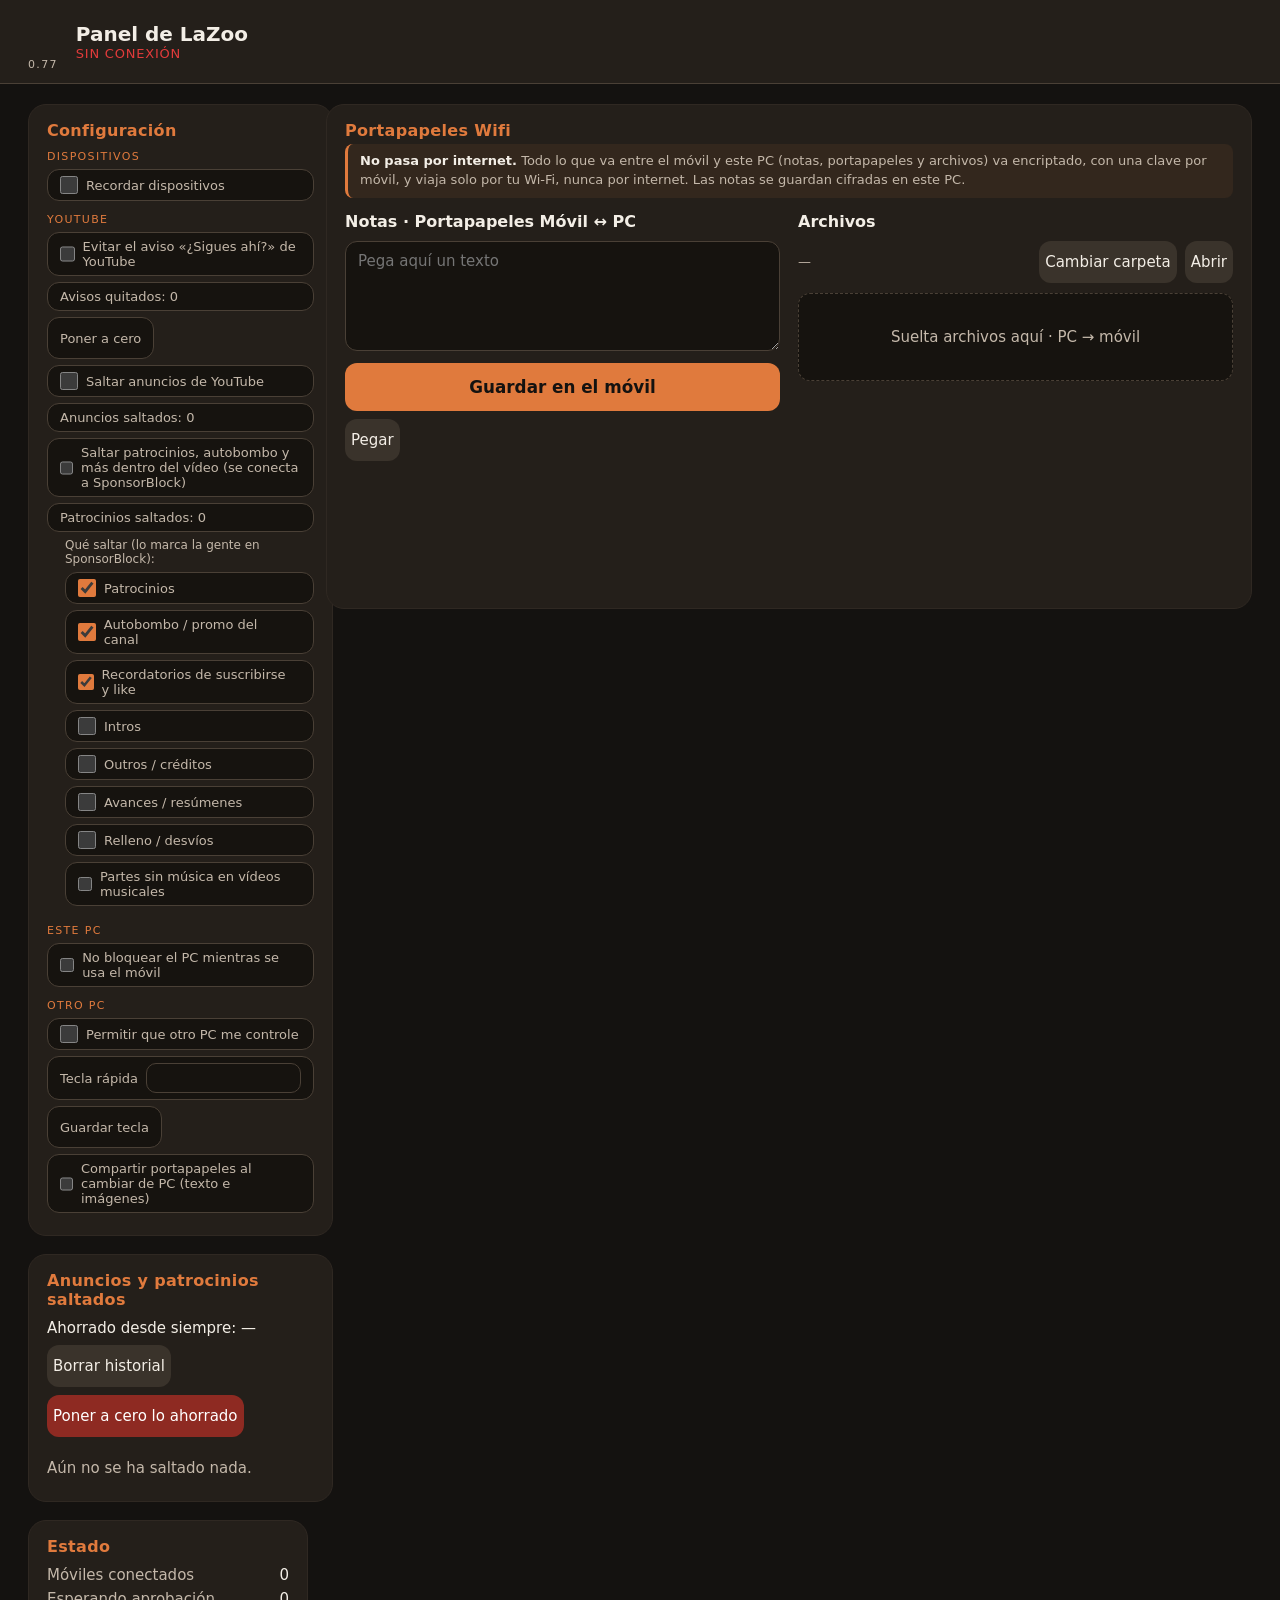
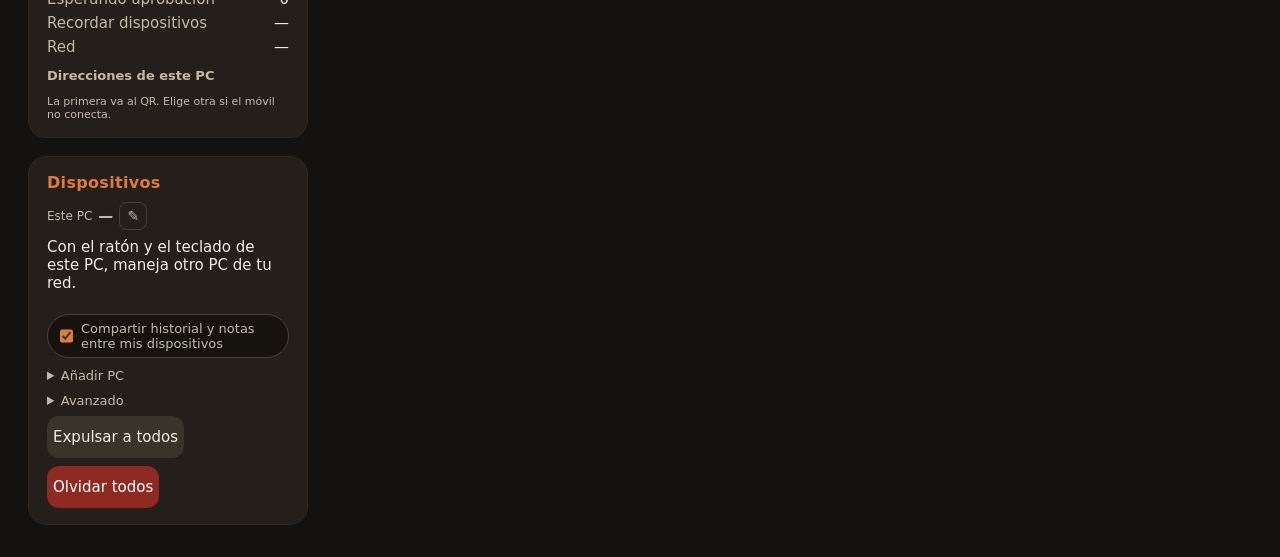
==== commit ca4ce851: "Pone en el QR la IP de la Wi-Fi o el cable y deja la de la VPN la última (0.77)." ====
--- a/static/mesa.html
+++ b/static/mesa.html
@@ -172,6 +172,16 @@
       .tarjetas li .t-linea, .tarjetas li .t-nombre, .conn .url { user-select: text; -webkit-user-select: text; }
       .copiar { min-height: 26px; padding: 0 8px; font-size: 12px; border-radius: 8px; }
       .cfg .chip.pc-pin { flex-wrap: wrap; gap: 6px 8px; }
+      #vpn-aviso, #conn-vpn { color: var(--naranja); font-size: 12px; margin: 8px 0 0; line-height: 1.35; }
+      .redes h3 { font-size: 13px; color: var(--suave); font-weight: 600; margin: 12px 0 6px; }
+      .redes ul { list-style: none; margin: 0; padding: 0; display: grid; gap: 6px; }
+      .redes li { display: flex; align-items: center; gap: 8px; flex-wrap: wrap; font-size: 13px; }
+      .redes li .r-nombre { font-weight: 600; min-width: 64px; }
+      .redes li .r-ip { font-variant-numeric: tabular-nums; color: var(--texto); }
+      .redes li.vpn .r-nombre { color: var(--naranja); }
+      .redes li .r-qr { font-size: 11px; padding: 1px 6px; border-radius: 6px; background: var(--naranja); color: #141210; }
+      .redes li button { margin-left: auto; min-height: 26px; padding: 0 8px; border-radius: 8px; font-size: 11px; background: #3a332b; color: var(--texto); border: 0; cursor: pointer; }
+      .redes-nota { font-size: 11px; color: var(--suave); margin: 6px 0 0; }
       .url-fila { display: flex; gap: 6px; align-items: center; justify-content: center; flex-wrap: wrap; }
       .clip-acciones { display: flex; gap: 8px; flex-wrap: wrap; }
     </style>
@@ -181,7 +191,7 @@
       <header id="status" class="top" data-link="off">
         <div>
           <span class="lz-logo" data-estado="desconectado" title="LaZoo"></span>
-          <p class="ver">0.76</p>
+          <p class="ver">0.77</p>
         </div>
         <div>
           <p class="title">Panel de LaZoo</p>
@@ -200,6 +210,7 @@
           <div id="conn-qr" class="qr" aria-label="Código QR para conectar"></div>
           <p id="conn-pin" class="pin"></p>
           <div id="conn-urls"></div>
+          <p id="conn-vpn" class="aviso" hidden></p>
           <p class="url" style="color:var(--suave);font-size:12px">Acéptalo <span id="conn-where">en el aviso de Windows o en el icono de la bandeja</span>.</p>
           <div class="links">
             <a class="primary" href="/conectar" target="_blank" rel="noopener">QR a pantalla completa</a>
@@ -275,6 +286,12 @@
               <dt>Recordar dispositivos</dt><dd id="st-rec">—</dd>
               <dt>Red</dt><dd id="st-net">—</dd>
             </dl>
+            <p id="vpn-aviso" class="aviso" hidden></p>
+            <div id="redes-caja" class="redes">
+              <h3>Direcciones de este PC</h3>
+              <ul id="redes-lista" aria-label="Direcciones de este PC"></ul>
+              <p class="redes-nota">La primera va al QR. Elige otra si el móvil no conecta.</p>
+            </div>
           </section>
           <section id="dispositivos" class="box devs">
             <h2>Dispositivos</h2>
@@ -698,6 +715,60 @@
         catch (_err) { window.prompt("Copia este diagnóstico:", connDiag); }
         window.setTimeout(() => { btn.textContent = "Diagnóstico"; }, 2500);
       });
+      // 0.77: todas las IPs con su interfaz; la primera va al QR. Se puede elegir otra (se recuerda).
+      function pintaRedes(data) {
+        const redes = data.redes || [];
+        const aviso = data.aviso_vpn || "";
+        for (const id of ["#vpn-aviso", "#conn-vpn"]) {
+          const el = $(id);
+          if (el) { el.hidden = !aviso; ponTexto(el, aviso); }
+        }
+        pintaLista($("#redes-lista"), [redes, data.elegida || ""], () => {
+          if (!redes.length) {
+            const li = document.createElement("li");
+            li.textContent = "Sin red local";
+            return [li];
+          }
+          return redes.map((r) => {
+            const li = document.createElement("li");
+            if (r.vpn) li.classList.add("vpn");
+            const n = document.createElement("span");
+            n.className = "r-nombre";
+            n.textContent = r.label;
+            n.title = r.nombre || r.label;
+            const ip = document.createElement("span");
+            ip.className = "r-ip";
+            ip.textContent = (r.url || r.ip).replace(/^https?:\/\//, "").replace(/\/$/, "");
+            li.append(n, ip);
+            if (r.qr) {
+              const q = document.createElement("span");
+              q.className = "r-qr";
+              q.textContent = r.elegida ? "QR (elegida)" : "QR";
+              li.append(q);
+            }
+            const b = document.createElement("button");
+            b.type = "button";
+            if (r.qr && r.elegida) {
+              b.textContent = "Automática";
+              b.title = "Volver a elegir la dirección sola";
+              b.addEventListener("click", () => elegirRed(""));
+            } else if (!r.qr) {
+              b.textContent = "Usar en el QR";
+              b.title = "Poner esta dirección en el QR y en el enlace";
+              b.addEventListener("click", () => elegirRed(r.ip));
+            } else {
+              return li;
+            }
+            li.append(b);
+            return li;
+          });
+        });
+      }
+      async function elegirRed(ip) {
+        try { await devCall("/api/red", { ip }); } catch (_err) { /* se ve en la lista */ }
+        watchConn();
+      }
+
       async function watchConn() {
         try {
           const data = await fetch("/api/conexion").then((res) => res.json());
@@ -754,6 +825,7 @@
             $("#patrocinios-ultimo").hidden = !det;
           }
           $("#patrocinios-cats").classList.toggle("apagado", !data.patrocinios);
+          pintaRedes(data);
           ponTexto($("#st-net"), (data.targets || []).map((t) => t.label + " " + t.ip).join(" · ") || "sin red");
         } catch (_err) {}
       }
@@ -1120,6 +1192,6 @@
         if (box) window.setTimeout(() => box.scrollIntoView({ behavior: "smooth", block: "start" }), 300);
       })();
     </script>
-    <script src="/logo.js?v=0.76"></script>
+    <script src="/logo.js?v=0.77"></script>
   </body>
 </html>
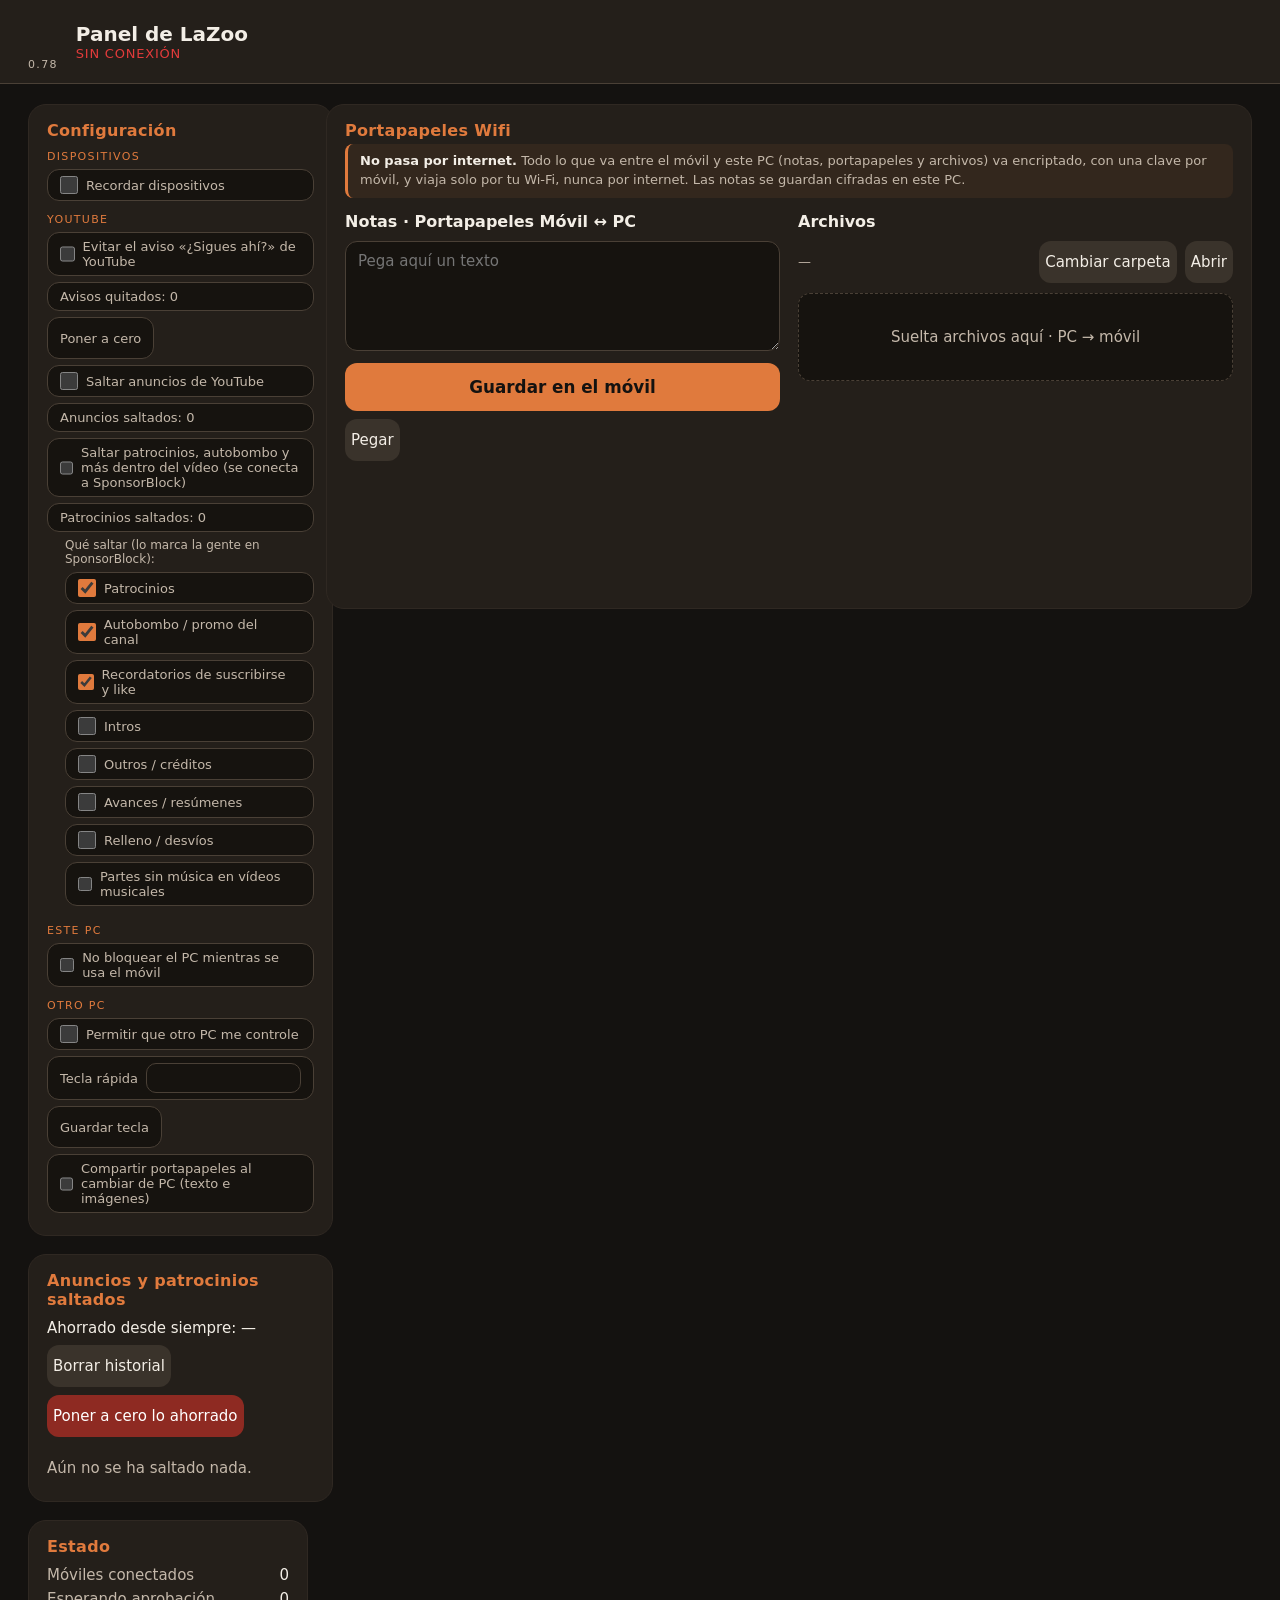
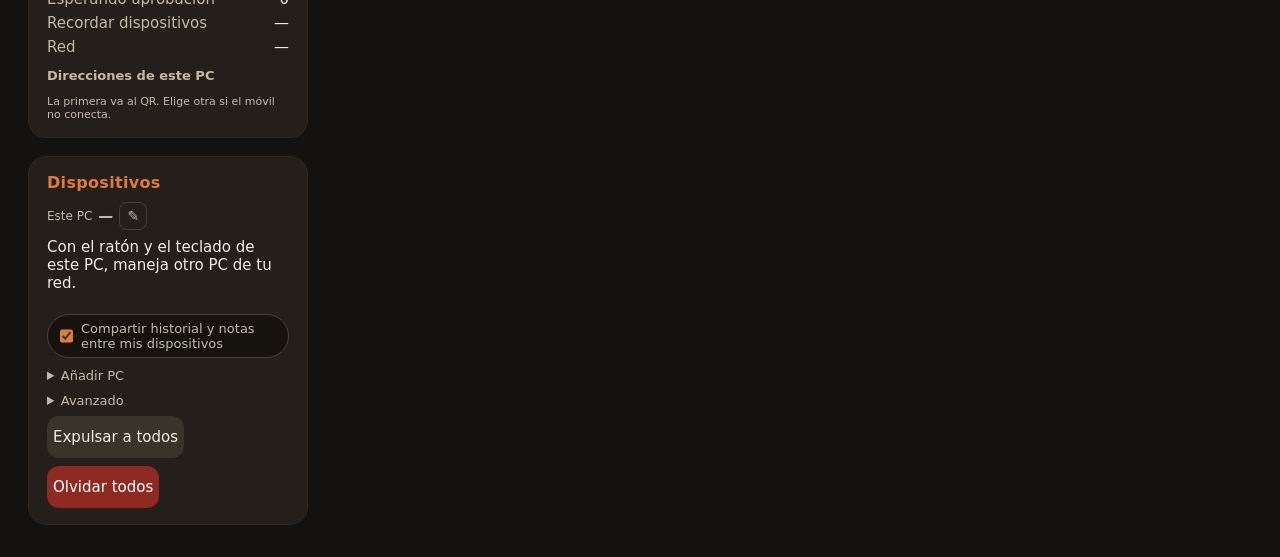
==== commit e8461848: "0.78: YouTube desde el móvil sin traer la ventana delante - elegir_youtube: única > la que suena > l" ====
--- a/static/mesa.html
+++ b/static/mesa.html
@@ -191,7 +191,7 @@
       <header id="status" class="top" data-link="off">
         <div>
           <span class="lz-logo" data-estado="desconectado" title="LaZoo"></span>
-          <p class="ver">0.77</p>
+          <p class="ver">0.78</p>
         </div>
         <div>
           <p class="title">Panel de LaZoo</p>
@@ -1192,6 +1192,6 @@
         if (box) window.setTimeout(() => box.scrollIntoView({ behavior: "smooth", block: "start" }), 300);
       })();
     </script>
-    <script src="/logo.js?v=0.77"></script>
+    <script src="/logo.js?v=0.78"></script>
   </body>
 </html>
